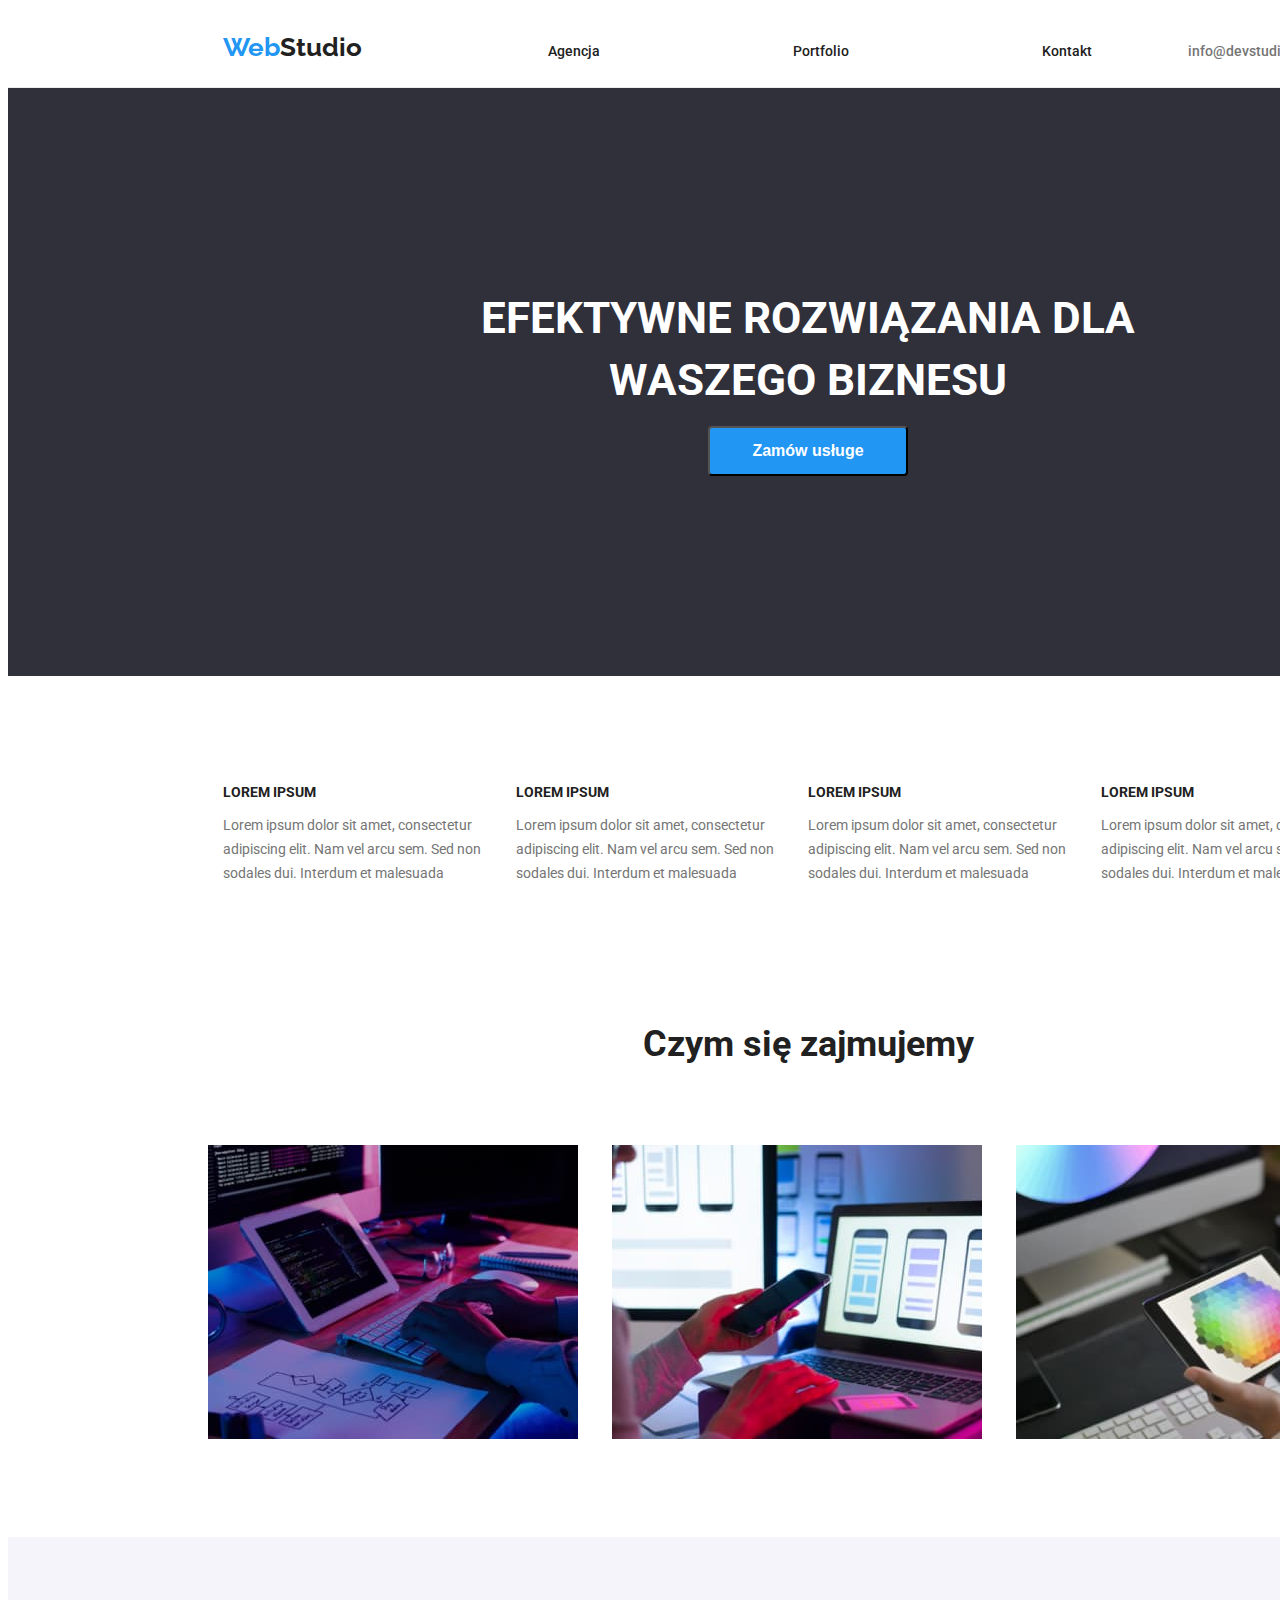
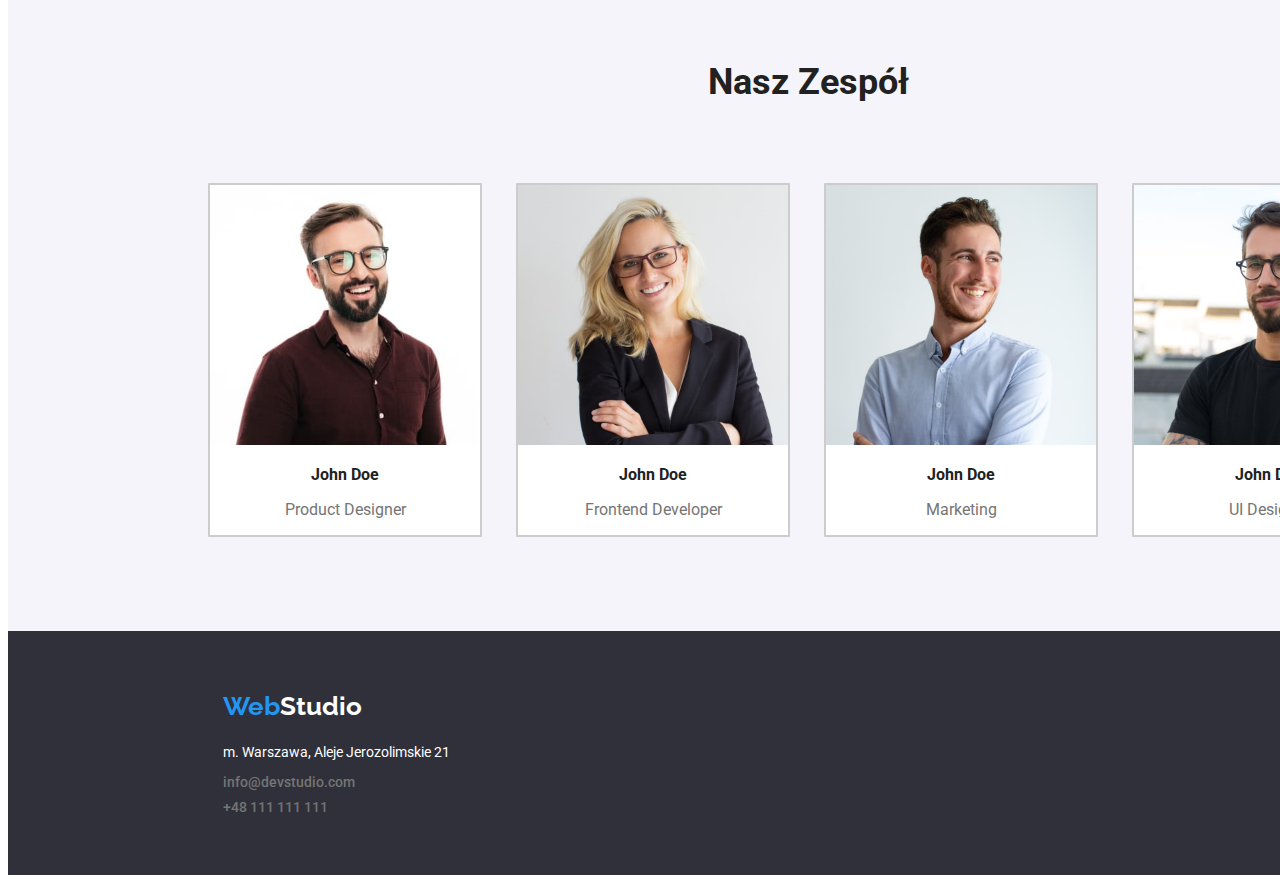
==== index.html @ 5305aae6 "start hw04" ====
<!DOCTYPE html>
<html lang="pl">
  <head>
    <meta charset="UTF-8" />
    <meta http-equiv="X-UA-Compatible" content="IE=edge" />
    <meta name="viewport" content="width=device-width, initial-scale=1.0" />
    <title>WebStudio</title>
    <link rel="preconnect" href="https://fonts.googleapis.com" />
    <link rel="preconnect" href="https://fonts.gstatic.com" crossorigin />
    <link
      href="https://fonts.googleapis.com/css2?family=Raleway:wght@500&family=Roboto:wght@400;500;700;900&display=swap"
      rel="stylesheet"
    />
    <link
      rel="stylesheet"
      href="https://cdnjs.cloudflare.com/ajax/libs/modern-normalize/2.0.0/modern-normalize.min.css"
      integrity="sha512-4xo8blKMVCiXpTaLzQSLSw3KFOVPWhm/TRtuPVc4WG6kUgjH6J03IBuG7JZPkcWMxJ5huwaBpOpnwYElP/m6wg=="
      crossorigin="anonymous"
      referrerpolicy="no-referrer"
    />
    <link rel="stylesheet" href="css/styles.css" />
  </head>
  <body>
      <header>
        <nav>
          <!-- <div class="container"> -->
          <div class="webstudio">
            <a href="index.html"
              ><span class="web">Web</span
              ><span class="studio-header">Studio</span></a
            >
          </div>
          <ul class="bookmarks">
            <li><a href="/agency">Agencja</a></li>
            <li><a href="portfolio.html">Portfolio</a></li>
            <li><a href="/contact">Kontakt</a></li>
          </ul>
          </div>
          <ul class="contact">
            <li>
              <a href="mailto:info@devstudio.com">info@devstudio.com</a>
            </li>
            <li>
              <a href="tel:+48111111111">+48 111 111 111</a>
            </li>
          </ul>
          <!-- </div> -->
        </nav>  
      </header>
      <main>
        <div class="container">
          <div class="main-box">
            <h1 class="main-text">EFEKTYWNE ROZWIĄZANIA DLA WASZEGO BIZNESU</h1>
            <button class="btn-order" type="button">Zamów usługe</button>
          </div> 
        </div> 
        <ul class="lorem-main-box">
          <li class="lorem-box">
            <p class="lorem-header">LOREM IPSUM</p>
            <p class="lorem-text">
              Lorem ipsum dolor sit amet, consectetur adipiscing elit. Nam vel
              arcu sem. Sed non sodales dui. Interdum et malesuada
            </p>
          </li>
          <li class="lorem-box">
            <p class="lorem-header">LOREM IPSUM</p>
            <p class="lorem-text">
              Lorem ipsum dolor sit amet, consectetur adipiscing elit. Nam vel
              arcu sem. Sed non sodales dui. Interdum et malesuada
            </p>
          </li>
          <li class="lorem-box">
            <p class="lorem-header">LOREM IPSUM</p>
            <p class="lorem-text">
              Lorem ipsum dolor sit amet, consectetur adipiscing elit. Nam vel
              arcu sem. Sed non sodales dui. Interdum et malesuada
            </p>
          </li>
          <li class="lorem-box">
            <p class="lorem-header">LOREM IPSUM</p>
            <p class="lorem-text">
              Lorem ipsum dolor sit amet, consectetur adipiscing elit. Nam vel
              arcu sem. Sed non sodales dui. Interdum et malesuada
            </p>
          </li>
        </ul>
          <section class="work">
            <!-- <div class="container"> -->
              <div class="what-we-do">
                <h2>Czym się zajmujemy</h2>
              </div>
              <div class="images-work-what-we-do">
                <ul class="work-img">
                  <div class="what-we-do-img">
                  <li>
                    <img
                      src="images/box1.jpg"
                      alt="write code"
                      width="370"
                      height="294"
                    />
                  </li>
                  </div>
                  <div class="what-we-do-img">
                  <li>
                    <img
                      src="images/box2.jpg"
                      alt="mobile aplication"
                      width="370"
                      height="294"
                    />
                  </li>
                  </div>
                  <div class="what-we-do-img">
                  <li>
                    <img
                      src="images/box3.jpg"
                      alt="color design"
                      width="370"
                      height="294"
                    />
                  </li>
                  </div>
                </ul>
              </div>
            <!-- </div> -->
          </section>
          <div class="our-team-background">
            <section class="team">
              <!-- <div class="container"> -->
              <div class="our-team">
                <h2>Nasz Zespół</h2>
              </div>
              <div class="images-team">
                <ul class="images-persons-ul">
                  <div class="images-persons">
                    <li>
                      <img
                        src="images/teamcard1.jpg"
                        alt="John Doe Product Designer"
                        width="270"
                        height="260"
                      />
                      <p class="name">John Doe</p>
                      <p class="position-job">Product Designer</p>
                    </li>
                  </div>
                  <div class="images-persons">
                    <li>
                      <img
                        src="images/teamcard2.jpg"
                        alt="John Doe Frontend Developer"
                        width="270"
                        height="260"
                      />
                      <p class="name">John Doe</p>
                      <p class="position-job">Frontend Developer</p>
                    </li>
                  </div>
                  <div class="images-persons">
                    <li>
                      <img
                        src="images/teamcard3.jpg"
                        alt="John Doe Marketing"
                        width="270"
                        height="260"
                      />
                      <p class="name">John Doe</p>
                      <p class="position-job">Marketing</p>
                    </li>
                  </div>
                  <div class="images-persons">
                    <li>
                      <img
                        src="images/teamcard4.jpg"
                        alt="John Doe UI Designer"
                        width="270"
                        height="260"
                      />
                      <p class="name">John Doe</p>
                      <p class="position-job">UI Designer</p>
                    </li>
                  </div>
                </ul>
              <!-- </div> -->
            </section>
          </div>
      </main>
      <footer>
        <div class="container">
          <div class="webstudio-footer">
          <a href=" index.html"
            ><span class="web">Web</span
            ><span class="studio-footer">Studio</span></a
          >
          </div>
          <address>
            <p class="city">m. Warszawa, Aleje Jerozolimskie 21</p>
            <ul>
              <div class="contact-footer-mail">
              <li>
                <a href="mailto:info@devstudio.com">info@devstudio.com</a>
              </li>
              </div>
              <div class="contact-footer-tel">
              <li>
                <a href="tel:+48111111111">+48 111 111 111</a>
              </li>
              </div>
            </ul>
          </address>
        </div>
      </footer>
  </body>
</html>
---- css/styles.css ----
/* ---- HOME PAGE ---- */
body {
  font-family: "Roboto", sans-serif;
  color: rgba(33, 33, 33, 1);
}

.container {
  width: 1200px;
}

ul {
  margin: 0;
  padding: 0;
}

a {
  margin: 0;
  padding: 0;
  text-decoration: none;
}

li {
  list-style-type: none;
  display: inline;
}

header {
  width: 1600px;
}

nav {
  display: inline-flex;
  align-items: baseline;
  width: 1600px;
  border-bottom: 1px solid rgba(236, 236, 236, 1);
}

.webstudio {
  padding-top: 24px;
  padding-right: 93px;
  padding-bottom: 25px;
  padding-left: 215px;
}

.web,
.studio-header,
.studio-footer {
  font-family: "Raleway", sans-serif;
  font-size: 26px;
  font-weight: bold;
}

.web {
  color: rgba(33, 150, 243, 1);
}

:root {
  --studio-header-color: rgba(33, 33, 33, 1);
  --studio-footer-color: rgba(255, 255, 255, 1);
}

.studio-header {
  color: var(--studio-header-color);
}

.studio-footer {
  color: var(--studio-footer-color);
}

.bookmarks > li > a {
  display: inline-flex;
  /* justify-content: space-between;
  align-items: baseline; */
  font-size: 14px;
  font-weight: 500;
  color: rgba(33, 33, 33, 1);
  margin-right: 46px;
}

.bookmarks > li > a:first-child {
  margin-left: 93px;
}

.bookmarks > li > a:last-child {
  padding-right: 50px;
}

.bookmarks > li > a:hover {
  color: rgba(33, 150, 243, 1);
}

.contact > li > a {
  display: inline-flex;
  /* justify-content: space-between;
  align-items: baseline; */
  font-size: 14px;
  font-weight: 500;
  color: rgba(117, 117, 117, 1);
  margin-right: 30px;
  /* padding-left: 371px; */
}

/* .contact > li > a:first-child {
  padding-left: 300px;
} */

.contact > li > a:hover {
  color: rgba(33, 150, 243, 1);
}

.main-box {
  background-color: rgba(47, 48, 58, 1);
  width: 1600px;
}

.main-text {
  font-size: 44px;
  color: rgba(255, 255, 255, 1);
  line-height: 1.4;
  padding: 200px 452px 15px 452px;
  margin: 0 auto;
  display: flex;
  flex: wrap;
  text-align: center;
}

.btn-order {
  font-size: 16px;
  font-weight: 500;
  font-weight: bold;
  line-height: 1.6;
  background-color: rgba(33, 150, 243, 1);
  color: white;
  width: 200px;
  height: 50px;
  border-radius: 4px;
  cursor: pointer;
  margin: auto 700px 200px 700px;
}

.btn-order > li > button:hover {
  background-color: rgba(33, 150, 243, 1);
  color: rgba(255, 255, 255, 1);
}

main {
  width: 1600px;
}

.lorem-main-box {
  display: flex;
  justify-content: center;
  padding-top: 94px;
  padding-left: 215px;
  padding-right: 215px;
}

.lorem-box {
  margin-right: 30px;
}

.lorem-header {
  font-size: 14px;
  font-weight: bold;
  box-sizing: border-box;
}

.lorem-text {
  font-size: 14px;
  line-height: 1.7;
  color: rgba(117, 117, 117, 1);
  box-sizing: border-box;
}

.what-we-do {
  display: flex;
  justify-content: center;
  padding-top: 94px;
  padding-right: 624px;
  padding-left: 624px;
  padding-bottom: 50px;
}

.what-we-do-img {
  display: inline-block;
  flex-direction: row;
  justify-content: space-between;
  margin-right: 30px;
}

.what-we-do-img:last-child {
  margin-right: 0;
}

h2 {
  font-size: 36px;
  font-weight: bold;
}

.work {
  justify-content: center;
  width: 1600px;
}

.images-work-what-we-do {
  padding-right: 200px;
  padding-left: 200px;
  padding-bottom: 94px;
}

.work-img > li > a {
  display: inline-flex;
  flex-direction: row;
  justify-content: space-between;
  padding-right: 215px;
  padding-bottom: 94px;
  padding-left: 215px;
  /* margin-right: 30px; */
}

.images-team {
  display: inline-block;
  flex-wrap: wrap;
  padding-right: 200px;
  padding-bottom: 94px;
  padding-left: 200px;
}
.our-team-background {
  background-color: rgba(245, 244, 250, 1);
}
.our-team {
  display: flex;
  justify-content: center;
  padding-top: 94px;
  padding-right: 695px;
  padding-left: 695px;
  padding-bottom: 50px;
}

.images-persons-ul {
  padding-left: 0;
}

.images-persons {
  display: inline-block;
  flex-direction: row;
  justify-content: space-between;
  margin-right: 30px;
  border: 2px solid rgba(0, 0, 0, 0.2);
  border-radius: 1px;
  text-align: center;
  background-color: rgba(255, 255, 255, 1);
}

.images-persons:last-child {
  margin-right: 0px;
}

.images-persons:first-child {
  margin-left: 0px;
}

.name {
  font-size: 16px;
  font-weight: bold;
  font-weight: medium;
  justify-content: center;
}

.position-job {
  font-size: 16px;
  font-weight: medium;
  color: rgba(117, 117, 117, 1);
  justify-content: center;
}

footer {
  background-color: rgba(47, 48, 58, 1);
  width: 1600px;
}

.webstudio-footer {
  padding-top: 60px;
  padding-right: 93px;
  padding-bottom: 0px;
  padding-left: 215px;
}

address {
  font-style: normal;
}

.city {
  font-size: 14px;
  line-height: 1.7;
  color: rgba(255, 255, 255, 1);
  padding-top: 20px;
  padding-left: 215px;
  padding-bottom: 9px;
  margin: 0;
}

.contact-footer-mail > li > a {
  display: flex;
  font-size: 14px;
  font-weight: 500;
  color: rgba(117, 117, 117, 1);
  padding-left: 215px;
  padding-bottom: 9px;
}

.contact-footer-mail > li > a:hover {
  color: rgba(33, 150, 243, 1);
}

.contact-footer-tel > li > a {
  display: flex;
  font-size: 14px;
  font-weight: 500;
  color: rgba(117, 117, 117, 1);
  padding-left: 215px;
  padding-bottom: 60px;
}

.contact-footer-tel > li > a:hover {
  color: rgba(33, 150, 243, 1);
}

/* ---- PAGE PORTFOLIO ----*/
.btn-portfolio > li > button {
  font-size: 16px;
  font-weight: 500;
  font-weight: bold;
  line-height: 1.6;
  background-color: rgba(245, 244, 250, 1);
  border-color: rgba(245, 244, 250, 1);
  padding: 6px 22px 6px 22px;
  border-radius: 4px;
  cursor: pointer;
}

.btn-portfolio:last-child {
  margin-right: 0;
}

.btn-portfolio > li > button:hover {
  background-color: rgba(33, 150, 243, 1);
  color: rgba(255, 255, 255, 1);
}

.btn-container {
  display: inline-flex;
  justify-content: space-between;
  padding-top: 70px;
  padding-right: 510px;
  padding-left: 510px;
  padding-bottom: 40px;
}

.design-name {
  font-size: 18px;
  font-weight: 700;
  font-weight: bold;
  line-height: 2;
}

.design-version {
  font-size: 16px;
  line-height: 1.9;
  color: rgba(117, 117, 117, 1);
}

.design-img {
  display: inline-block;
  flex-direction: row;
  justify-content: space-between;
  /* margin-right: 30px; */
  border: 2px solid rgba(0, 0, 0, 0.2);
  border-radius: 1px;
  text-align: center;
  background-color: rgba(255, 255, 255, 1);
}

/* .design-img-border {
  border-right: 2px solid rgba(0, 0, 0, 0.2);
  border-bottom: 2px solid rgba(0, 0, 0, 0.2);
  border-left: 2px solid rgba(0, 0, 0, 0.2);
  border-radius: 1px;
  text-align: center;
  background-color: rgba(255, 255, 255, 1);
} */

/* .design-img:nth-child(2n + 1) {
  margin-right: 0px;
} */

.portfolio-examples {
  display: flex;
  flex-wrap: wrap;
  gap: 30px;
  padding-left: 215px;
  padding-right: 185px;
  padding-bottom: 94px;
}

/* .images-portfolio-examples {
  display: flex;
  flex-wrap: wrap;
} */
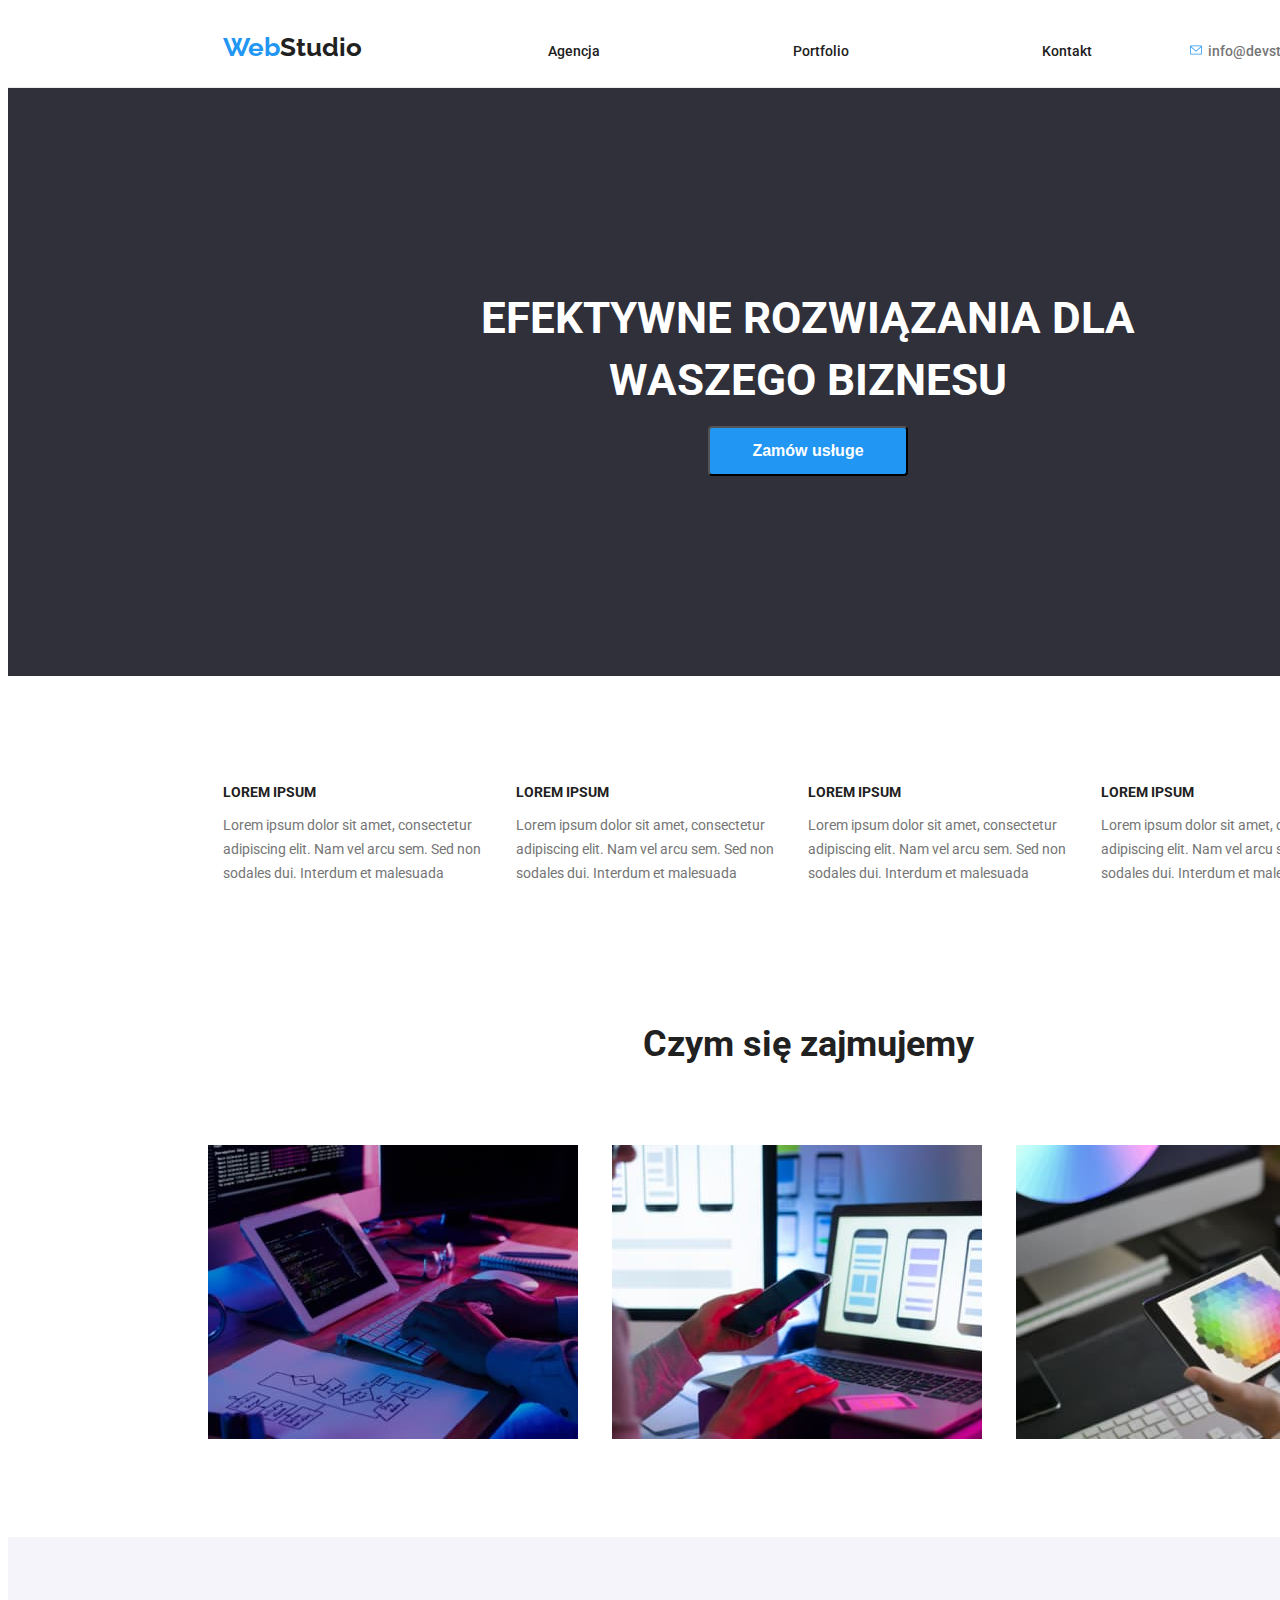
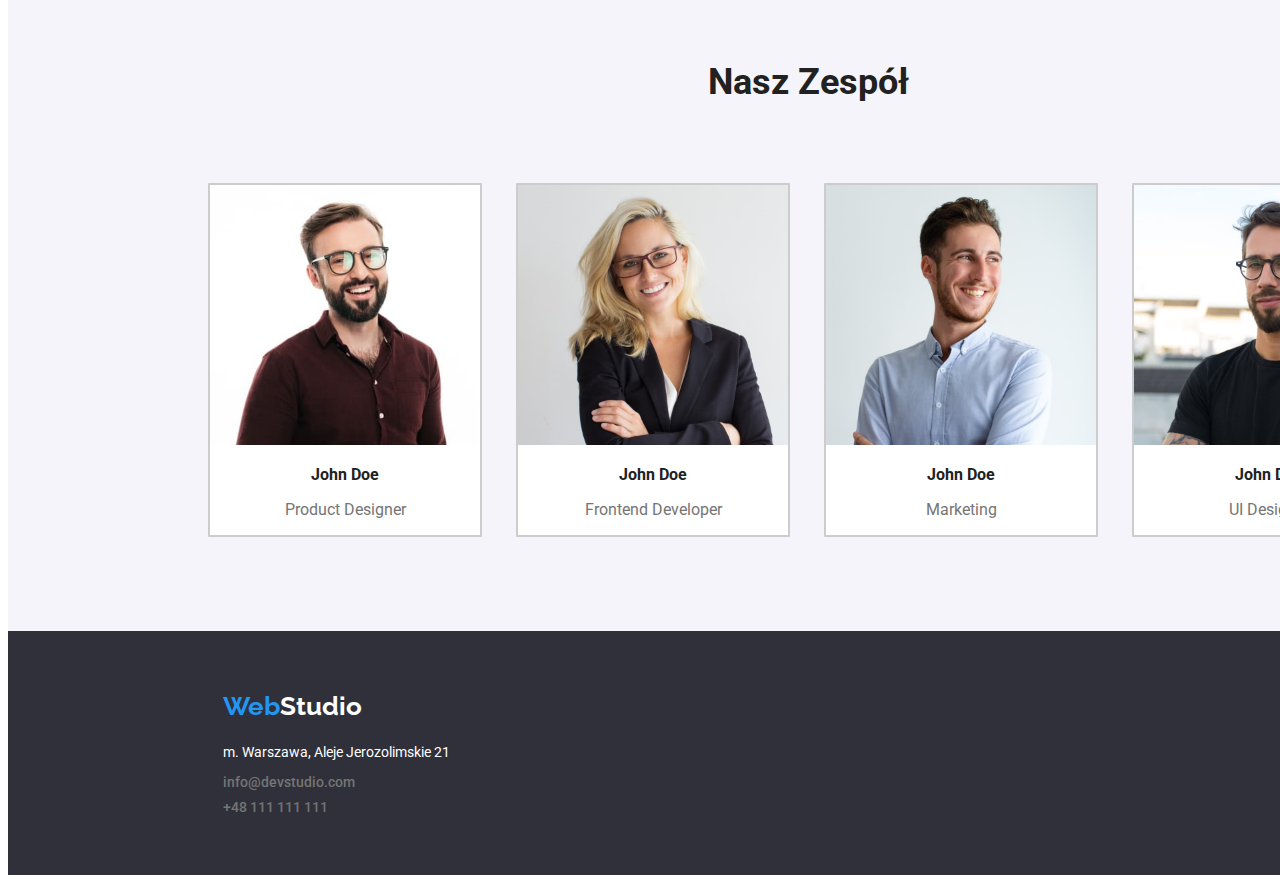
==== commit 5bc87ac0: "icon envelope" ====
--- a/index.html
+++ b/index.html
@@ -35,9 +35,9 @@
             <li><a href="portfolio.html">Portfolio</a></li>
             <li><a href="/contact">Kontakt</a></li>
           </ul>
-          </div>
           <ul class="contact">
             <li>
+              <svg width="16" height="12"><use href="./images/icons.svg#icon-envelope"></use></svg>
               <a href="mailto:info@devstudio.com">info@devstudio.com</a>
             </li>
             <li>
--- a/css/styles.css
+++ b/css/styles.css
@@ -98,6 +98,12 @@
   color: rgba(117, 117, 117, 1);
   margin-right: 30px;
   /* padding-left: 371px; */
+}
+
+#icon-envelope {
+  padding-top: 34px;
+  padding-bottom: 34px;
+  font-size: 16px;
 }
 
 /* .contact > li > a:first-child {
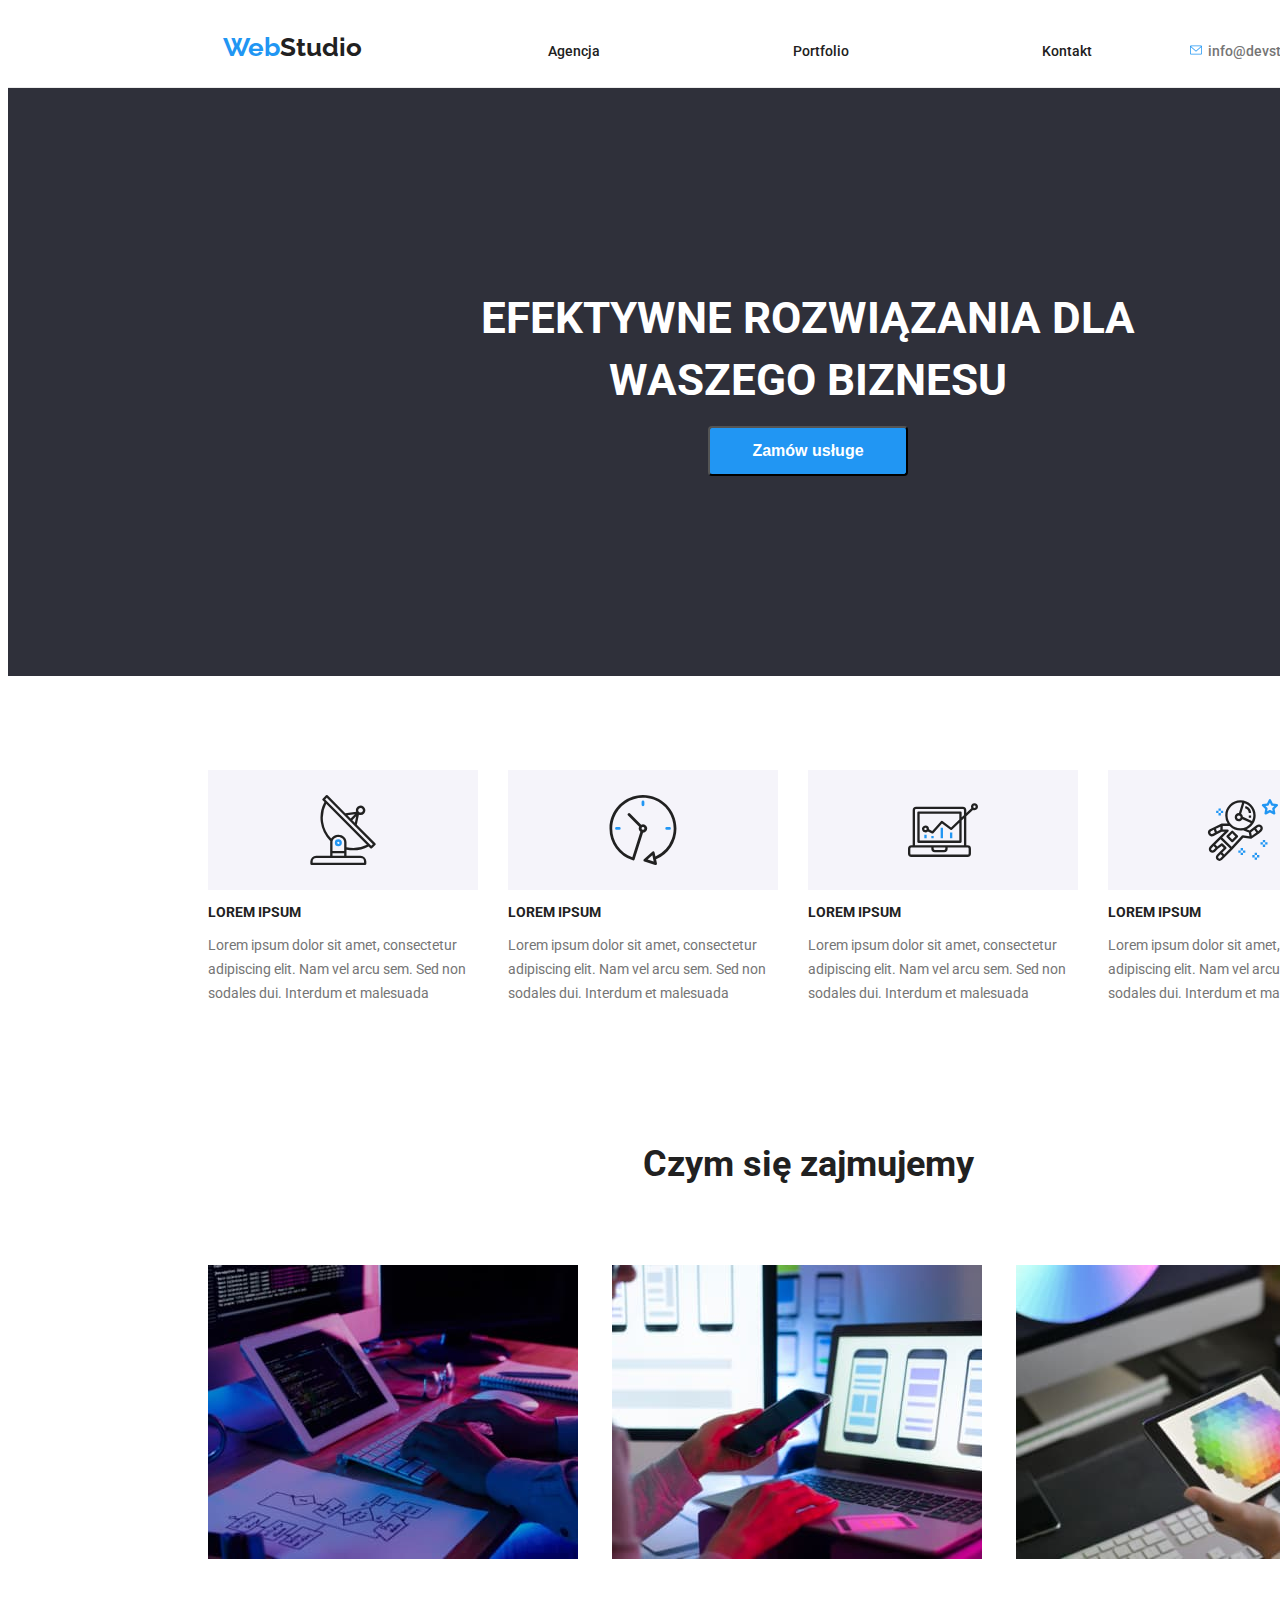
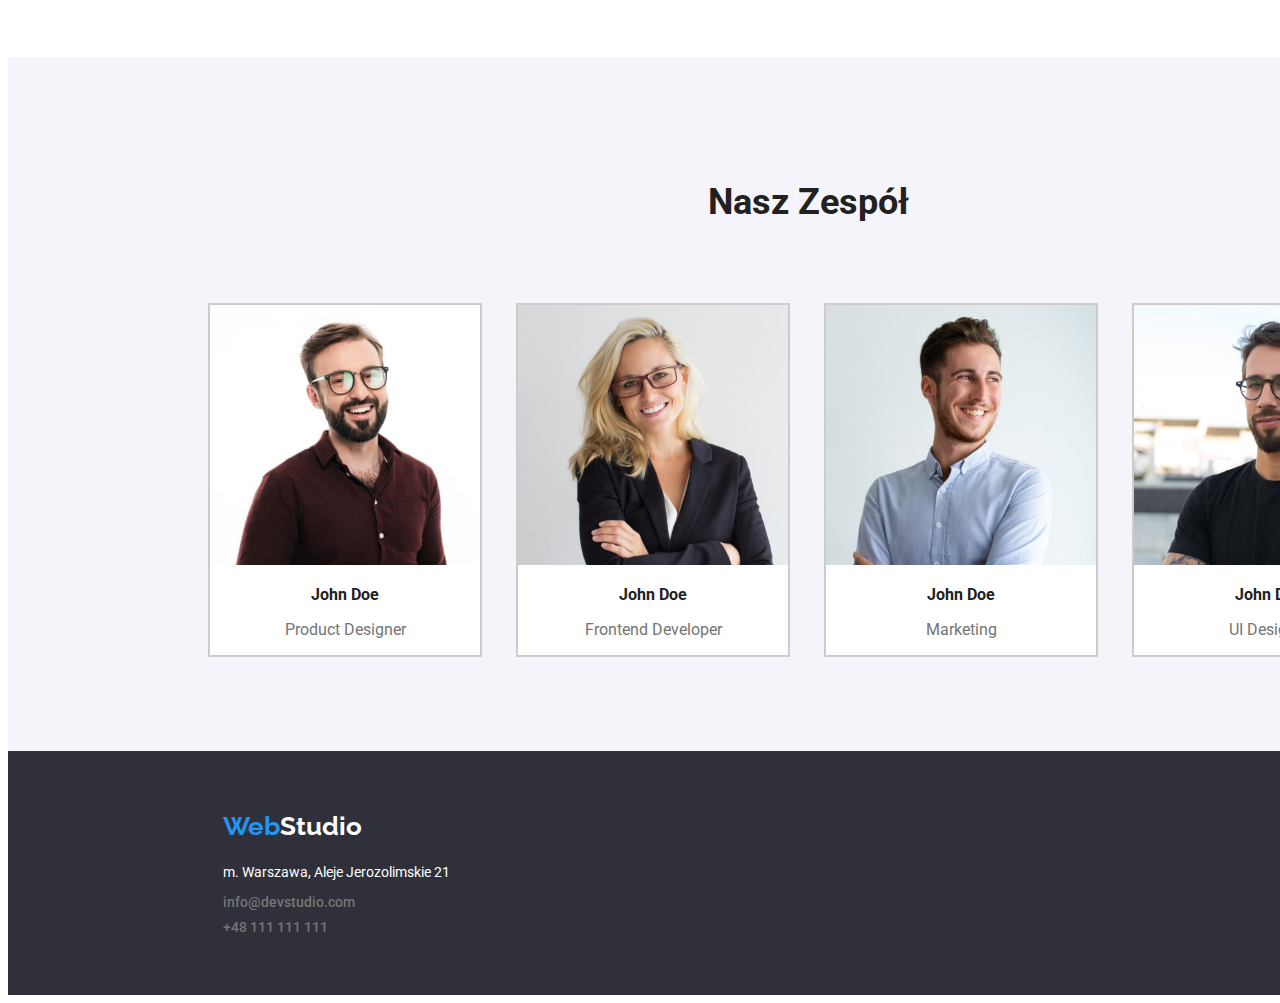
==== commit 2ca98b15: "svg-lorem" ====
--- a/index.html
+++ b/index.html
@@ -41,6 +41,7 @@
               <a href="mailto:info@devstudio.com">info@devstudio.com</a>
             </li>
             <li>
+              <svg width="16" height="12"><use href="./images/icons.svg#icon-smartphone"></use></svg>
               <a href="tel:+48111111111">+48 111 111 111</a>
             </li>
           </ul>
@@ -56,27 +57,47 @@
         </div> 
         <ul class="lorem-main-box">
           <li class="lorem-box">
-            <p class="lorem-header">LOREM IPSUM</p>
-            <p class="lorem-text">
-              Lorem ipsum dolor sit amet, consectetur adipiscing elit. Nam vel
-              arcu sem. Sed non sodales dui. Interdum et malesuada
-            </p>
-          </li>
-          <li class="lorem-box">
-            <p class="lorem-header">LOREM IPSUM</p>
-            <p class="lorem-text">
-              Lorem ipsum dolor sit amet, consectetur adipiscing elit. Nam vel
-              arcu sem. Sed non sodales dui. Interdum et malesuada
-            </p>
-          </li>
-          <li class="lorem-box">
-            <p class="lorem-header">LOREM IPSUM</p>
-            <p class="lorem-text">
-              Lorem ipsum dolor sit amet, consectetur adipiscing elit. Nam vel
-              arcu sem. Sed non sodales dui. Interdum et malesuada
-            </p>
-          </li>
-          <li class="lorem-box">
+            <div class="container-svg-lorem">
+              <svg widt="70" height="70">
+                <use href="./images/icons.svg#icon-antenna-1"></use>
+              </svg>
+            </div>
+            <p class="lorem-header">LOREM IPSUM</p>
+            <p class="lorem-text">
+              Lorem ipsum dolor sit amet, consectetur adipiscing elit. Nam vel
+              arcu sem. Sed non sodales dui. Interdum et malesuada
+            </p>
+          </li>
+          <li class="lorem-box">
+            <div class="container-svg-lorem">
+              <svg widt="70" height="70">
+                <use href="./images/icons.svg#icon-clock-1"></use>
+              </svg>
+            </div>
+            <p class="lorem-header">LOREM IPSUM</p>
+            <p class="lorem-text">
+              Lorem ipsum dolor sit amet, consectetur adipiscing elit. Nam vel
+              arcu sem. Sed non sodales dui. Interdum et malesuada
+            </p>
+          </li>
+          <li class="lorem-box">
+            <div class="container-svg-lorem">
+              <svg widt="70" height="70">
+                <use href="./images/icons.svg#icon-diagram-1"></use>
+              </svg>
+            </div>
+            <p class="lorem-header">LOREM IPSUM</p>
+            <p class="lorem-text">
+              Lorem ipsum dolor sit amet, consectetur adipiscing elit. Nam vel
+              arcu sem. Sed non sodales dui. Interdum et malesuada
+            </p>
+          </li>
+          <li class="lorem-box">
+            <div class="container-svg-lorem">
+              <svg widt="70" height="70">
+                <use href="./images/icons.svg#icon-astronaut-1"></use>
+              </svg>
+            </div>
             <p class="lorem-header">LOREM IPSUM</p>
             <p class="lorem-text">
               Lorem ipsum dolor sit amet, consectetur adipiscing elit. Nam vel
--- a/css/styles.css
+++ b/css/styles.css
@@ -163,6 +163,15 @@
 
 .lorem-box {
   margin-right: 30px;
+}
+
+.container-svg-lorem {
+  background-color: rgba(245, 244, 250, 1);
+  width: 270px;
+  height: 120px;
+  display: flex;
+  justify-content: center;
+  align-items: center;
 }
 
 .lorem-header {
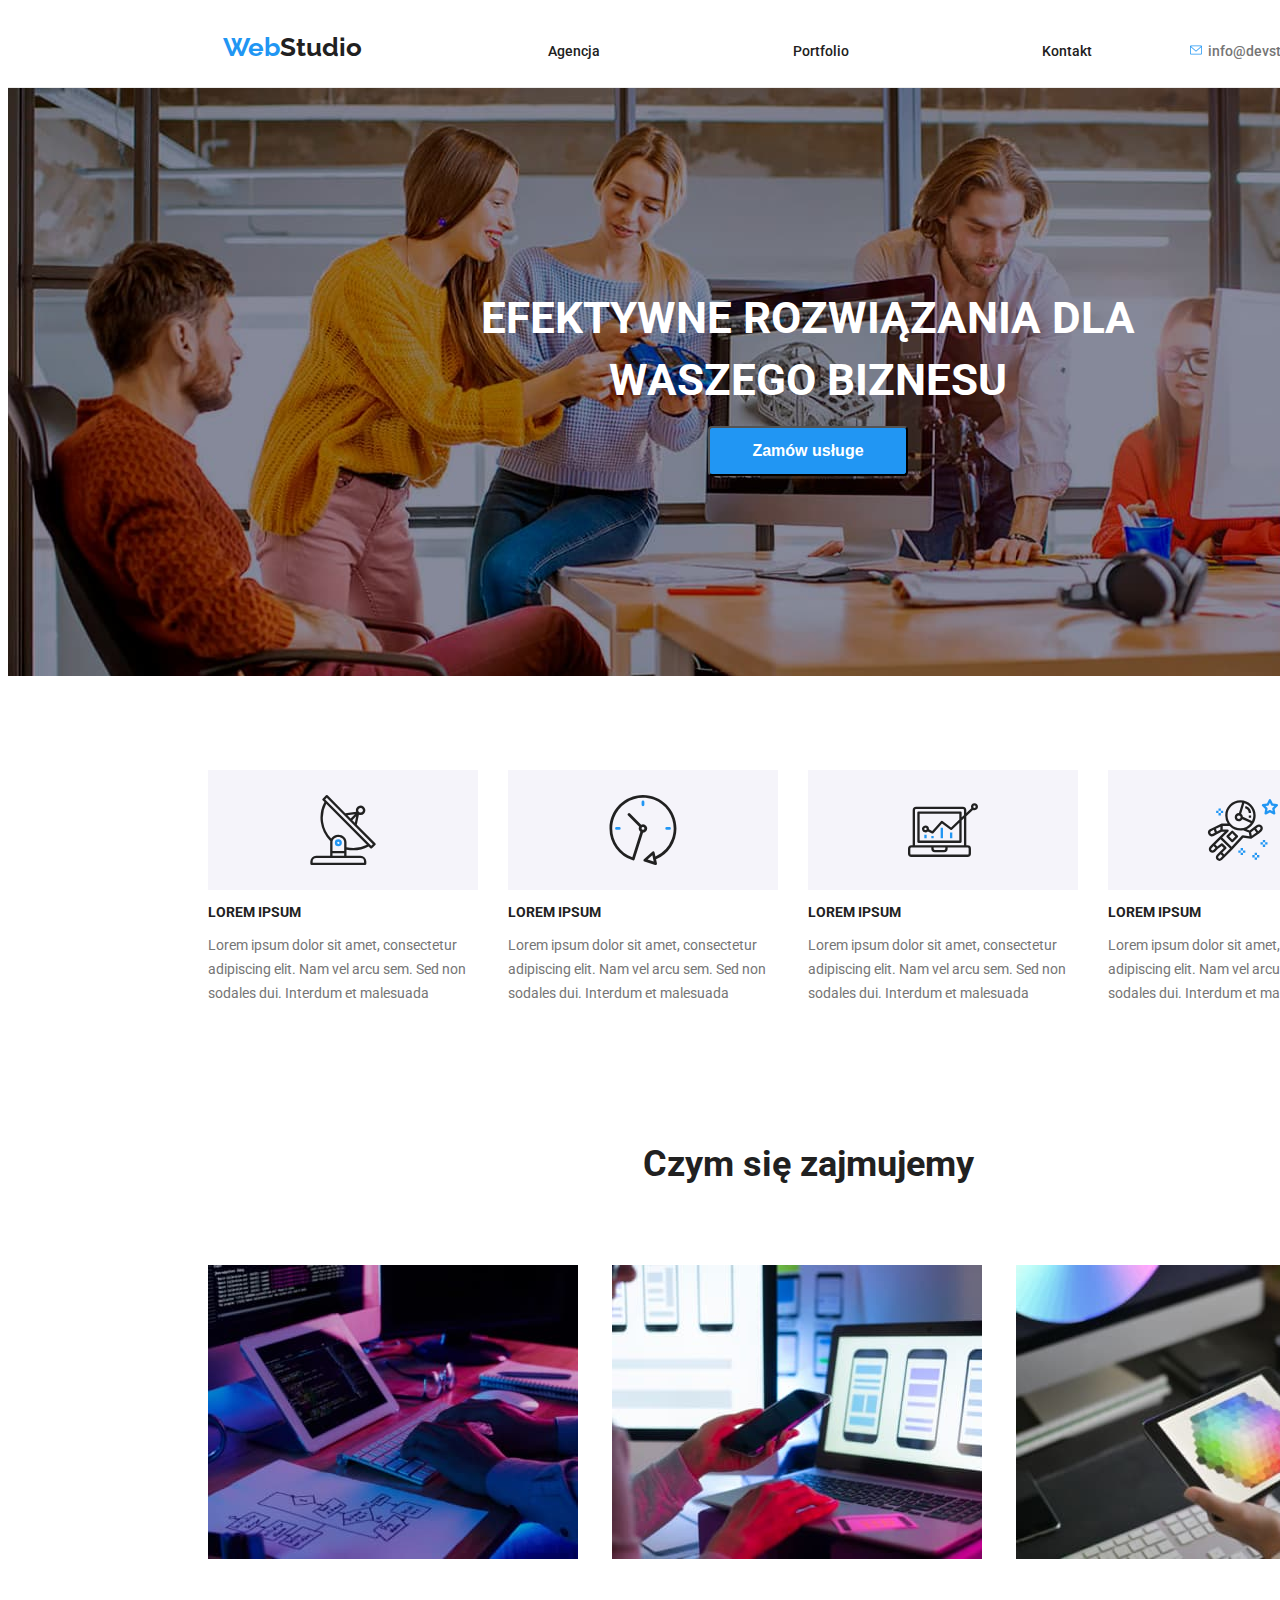
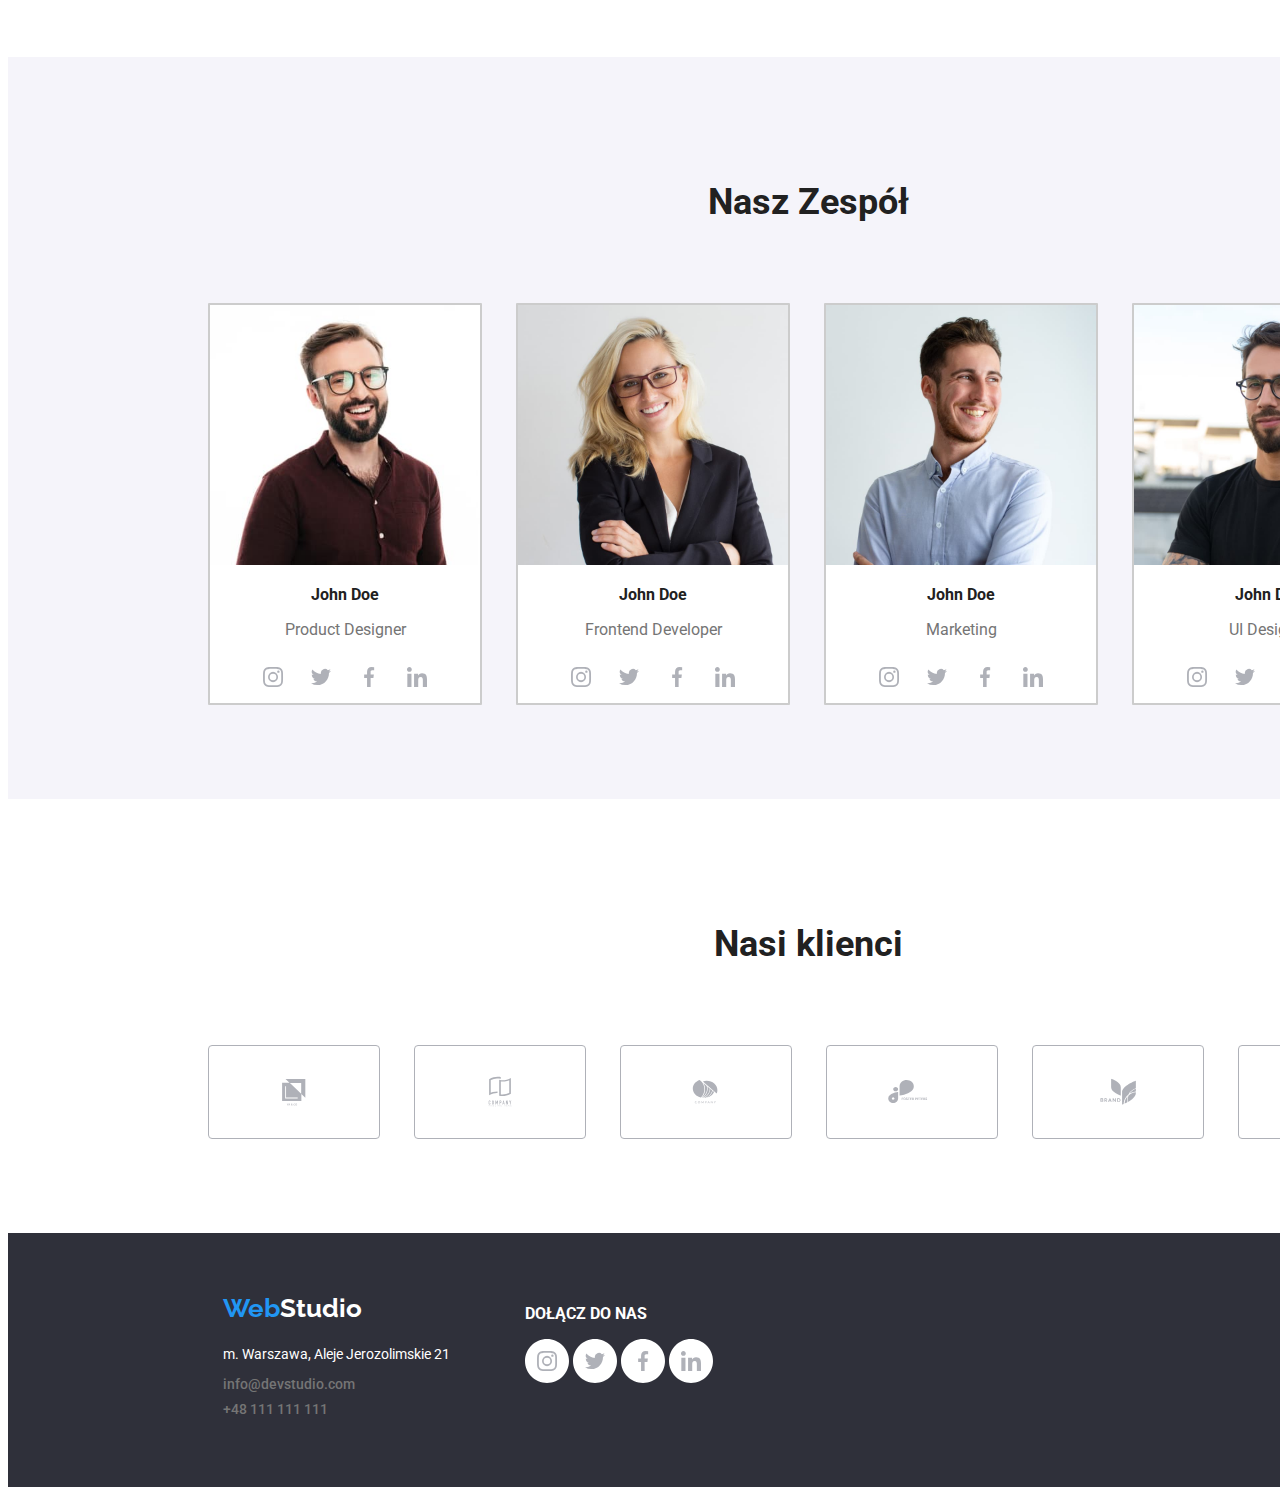
==== commit 58820465: "add all svg to index" ====
--- a/index.html
+++ b/index.html
@@ -165,6 +165,18 @@
                       <p class="name">John Doe</p>
                       <p class="position-job">Product Designer</p>
                     </li>
+                    <svg width="44" height="44">
+                      <use href="./images/icons.svg#icon-ellipse-inst"></use>
+                    </svg>
+                    <svg width="44" height="44">
+                      <use href="./images/icons.svg#icon-ellipse-twitt"></use>
+                    </svg>
+                    <svg width="44" height="44">
+                      <use href="./images/icons.svg#icon-ellipse-face"></use>
+                    </svg>
+                    <svg width="44" height="44">
+                      <use href="./images/icons.svg#icon-ellipse-link"></use>
+                    </svg>
                   </div>
                   <div class="images-persons">
                     <li>
@@ -177,6 +189,18 @@
                       <p class="name">John Doe</p>
                       <p class="position-job">Frontend Developer</p>
                     </li>
+                    <svg width="44" height="44">
+                      <use href="./images/icons.svg#icon-ellipse-inst"></use>
+                    </svg>
+                    <svg width="44" height="44">
+                      <use href="./images/icons.svg#icon-ellipse-twitt"></use>
+                    </svg>
+                    <svg width="44" height="44">
+                      <use href="./images/icons.svg#icon-ellipse-face"></use>
+                    </svg>
+                    <svg width="44" height="44">
+                      <use href="./images/icons.svg#icon-ellipse-link"></use>
+                    </svg>
                   </div>
                   <div class="images-persons">
                     <li>
@@ -189,6 +213,18 @@
                       <p class="name">John Doe</p>
                       <p class="position-job">Marketing</p>
                     </li>
+                    <svg width="44" height="44">
+                      <use href="./images/icons.svg#icon-ellipse-inst"></use>
+                    </svg>
+                    <svg width="44" height="44">
+                      <use href="./images/icons.svg#icon-ellipse-twitt"></use>
+                    </svg>
+                    <svg width="44" height="44">
+                      <use href="./images/icons.svg#icon-ellipse-face"></use>
+                    </svg>
+                    <svg width="44" height="44">
+                      <use href="./images/icons.svg#icon-ellipse-link"></use>
+                    </svg>
                   </div>
                   <div class="images-persons">
                     <li>
@@ -201,36 +237,110 @@
                       <p class="name">John Doe</p>
                       <p class="position-job">UI Designer</p>
                     </li>
+                    <svg width="44" height="44">
+                      <use href="./images/icons.svg#icon-ellipse-inst"></use>
+                    </svg>
+                    <svg width="44" height="44">
+                      <use href="./images/icons.svg#icon-ellipse-twitt"></use>
+                    </svg>
+                    <svg width="44" height="44">
+                      <use href="./images/icons.svg#icon-ellipse-face"></use>
+                    </svg>
+                    <svg width="44" height="44">
+                      <use href="./images/icons.svg#icon-ellipse-link"></use>
+                    </svg>
                   </div>
                 </ul>
               <!-- </div> -->
             </section>
           </div>
+        <div class="our-clients">
+          <h2>Nasi klienci</h2>
+        </div>
+        <div class="container-clients">
+          <div class="svg-client-position">
+            <div class="container-svg-client">
+              <svg width="106" height="60">
+                <use href="./images/icons.svg#icon-client-1"></use>
+              </svg>
+            </div>
+          </div>
+          <div class="svg-client-position">
+            <div class="container-svg-client">
+              <svg width="106" height="60">
+                <use href="./images/icons.svg#icon-client-2"></use>
+              </svg>
+            </div>
+          </div>
+          <div class="svg-client-position">
+            <div class="container-svg-client">
+              <svg width="106" height="60">
+                <use href="./images/icons.svg#icon-client-3"></use>
+              </svg>
+            </div>
+          </div>
+          <div class="svg-client-position">
+            <div class="container-svg-client">
+              <svg width="106" height="60">
+                <use href="./images/icons.svg#icon-client-4"></use>
+              </svg>
+            </div>
+          </div>
+          <div class="svg-client-position">
+            <div class="container-svg-client">
+              <svg width="106" height="60">
+                <use href="./images/icons.svg#icon-client-5"></use>
+              </svg>
+            </div>
+          </div>
+          <div class="svg-client-position">
+            <div class="container-svg-client">
+              <svg width="106" height="60">
+                <use href="./images/icons.svg#icon-client-6"></use>
+              </svg>
+            </div>
+          </div>
+        </div>
       </main>
       <footer>
-        <div class="container">
-          <div class="webstudio-footer">
-          <a href=" index.html"
-            ><span class="web">Web</span
-            ><span class="studio-footer">Studio</span></a
-          >
-          </div>
-          <address>
-            <p class="city">m. Warszawa, Aleje Jerozolimskie 21</p>
-            <ul>
-              <div class="contact-footer-mail">
-              <li>
-                <a href="mailto:info@devstudio.com">info@devstudio.com</a>
-              </li>
-              </div>
-              <div class="contact-footer-tel">
-              <li>
-                <a href="tel:+48111111111">+48 111 111 111</a>
-              </li>
-              </div>
-            </ul>
-          </address>
-        </div>
+          <div class="footer-address">
+            <div class="webstudio-footer">
+            <a href=" index.html"
+              ><span class="web">Web</span
+              ><span class="studio-footer">Studio</span></a
+            >
+            </div>
+            <address>
+              <p class="city">m. Warszawa, Aleje Jerozolimskie 21</p>
+              <ul>
+                <div class="contact-footer-mail">
+                <li>
+                  <a href="mailto:info@devstudio.com">info@devstudio.com</a>
+                </li>
+                </div>
+                <div class="contact-footer-tel">
+                <li>
+                  <a href="tel:+48111111111">+48 111 111 111</a>
+                </li>
+                </div>
+              </ul>
+            </address>
+          </div>
+          <div class="container-join">
+              <p class="join">DOŁĄCZ DO NAS</p>
+              <svg width="44" height="44">
+                <use href="./images/icons.svg#icon-ellipse-inst"></use>
+              </svg>
+              <svg width="44" height="44">
+                <use href="./images/icons.svg#icon-ellipse-twitt"></use>
+              </svg>
+              <svg width="44" height="44">
+                <use href="./images/icons.svg#icon-ellipse-face"></use>
+              </svg>
+              <svg width="44" height="44">
+                <use href="./images/icons.svg#icon-ellipse-link"></use>
+              </svg>
+          </div>
       </footer>
   </body>
 </html>
--- a/css/styles.css
+++ b/css/styles.css
@@ -115,7 +115,7 @@
 }
 
 .main-box {
-  background-color: rgba(47, 48, 58, 1);
+  background-image: url(/images/picture-effective.jpg);
   width: 1600px;
 }
 
@@ -289,9 +289,61 @@
   justify-content: center;
 }
 
+.our-clients {
+  display: flex;
+  justify-content: center;
+  padding-top: 94px;
+  padding-right: 215px;
+  padding-left: 215px;
+  padding-bottom: 0px;
+  margin: 0px;
+}
+
+.container-clients {
+  display: inline-block;
+  width: 1600px;
+  padding-top: 50px;
+  padding-right: 200px;
+  padding-left: 200px;
+  padding-bottom: 94px;
+  /* justify-content: space-between; */
+}
+
+.svg-client-position {
+  display: inline-block;
+  flex-direction: row;
+  justify-content: space-between;
+  margin-right: 30px;
+}
+
+.svg-client-position:last-child {
+  margin-right: 0px;
+}
+
+.svg-client-position:first-child {
+  margin-left: 0px;
+}
+
+.container-svg-client {
+  display: flex;
+  justify-content: center;
+  align-items: center;
+  border: 1px solid rgba(175, 177, 184, 1);
+  border-radius: 4px;
+  width: 170px;
+  height: 92px;
+}
+
+/* .footer-address {
+  display: flex;
+  flex-direction: row;
+} */
+
 footer {
   background-color: rgba(47, 48, 58, 1);
   width: 1600px;
+  display: flex;
+  justify-content: left;
 }
 
 .webstudio-footer {
@@ -339,6 +391,18 @@
 
 .contact-footer-tel > li > a:hover {
   color: rgba(33, 150, 243, 1);
+}
+
+.container-join {
+  /* width: 206px; */
+  padding-left: 70px;
+  padding-top: 55px;
+  padding-bottom: 100px;
+}
+
+.join {
+  color: rgba(255, 255, 255, 1);
+  font-weight: 700;
 }
 
 /* ---- PAGE PORTFOLIO ----*/
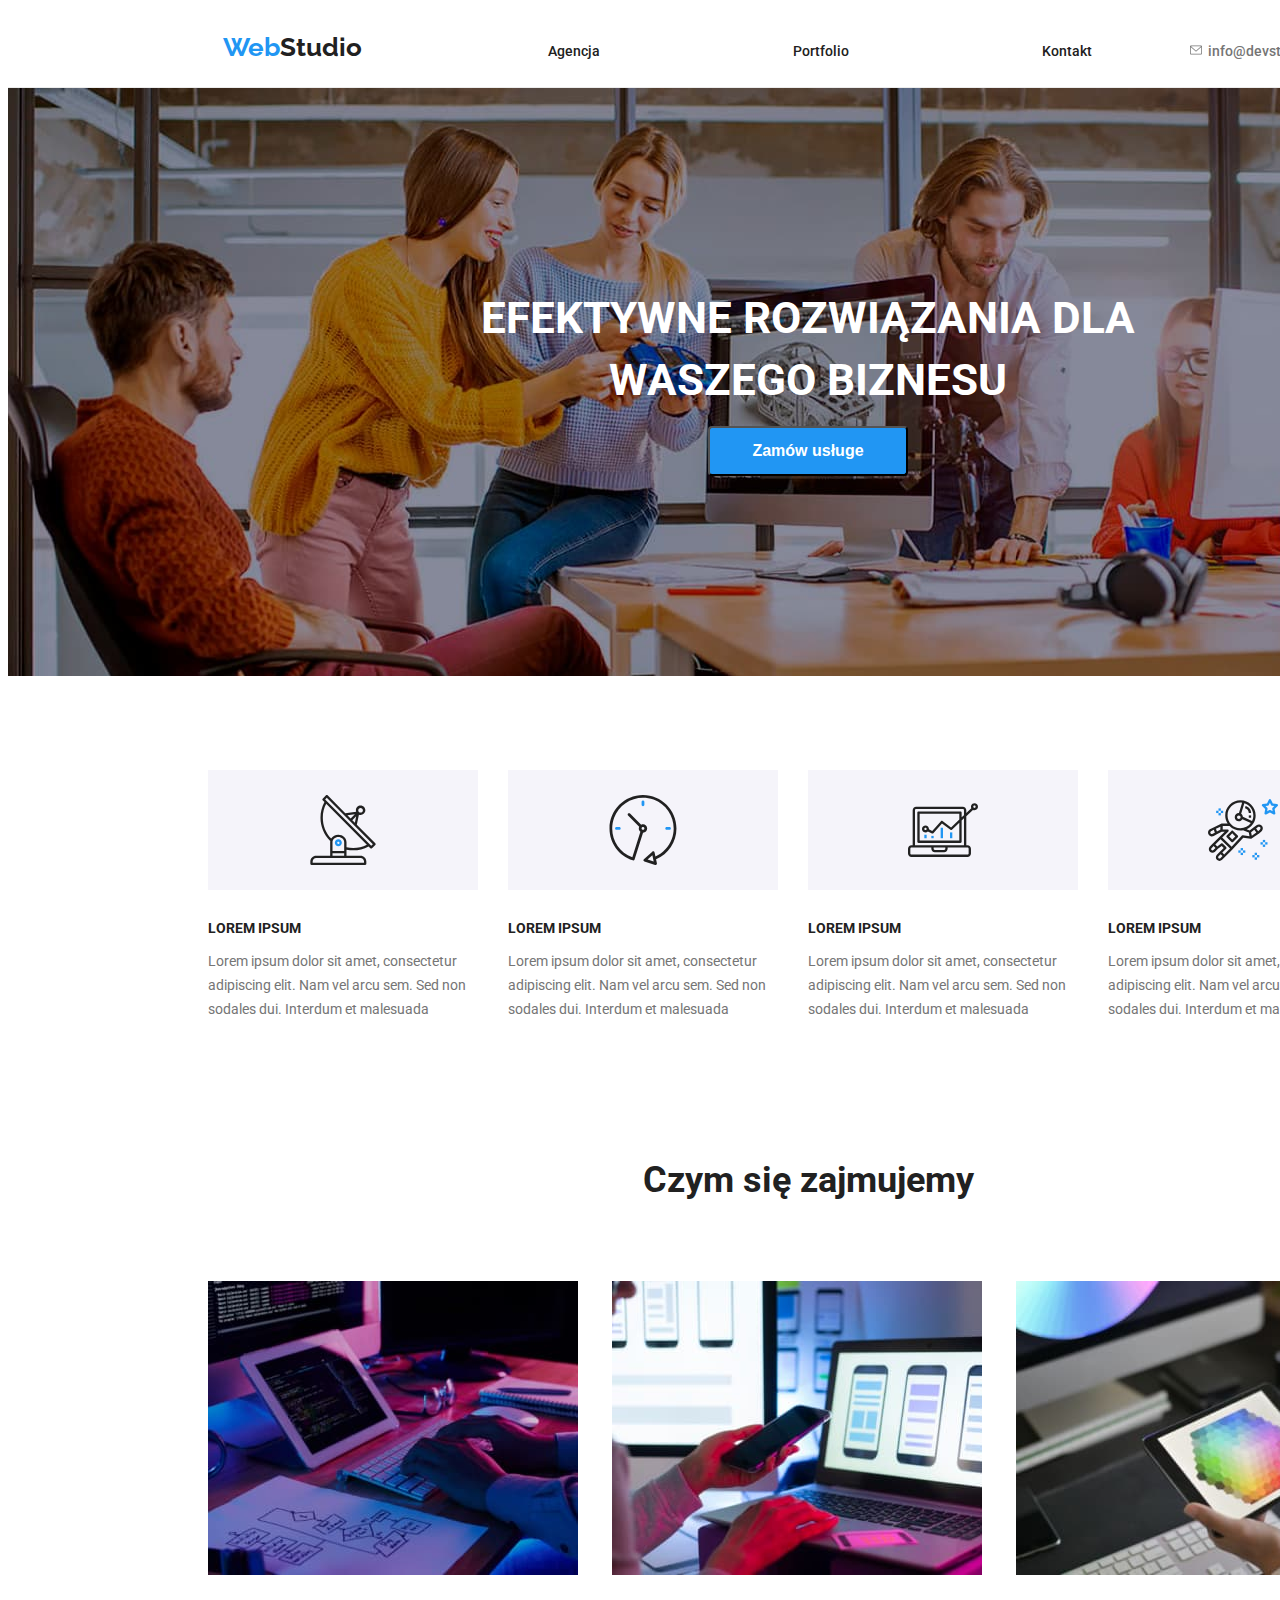
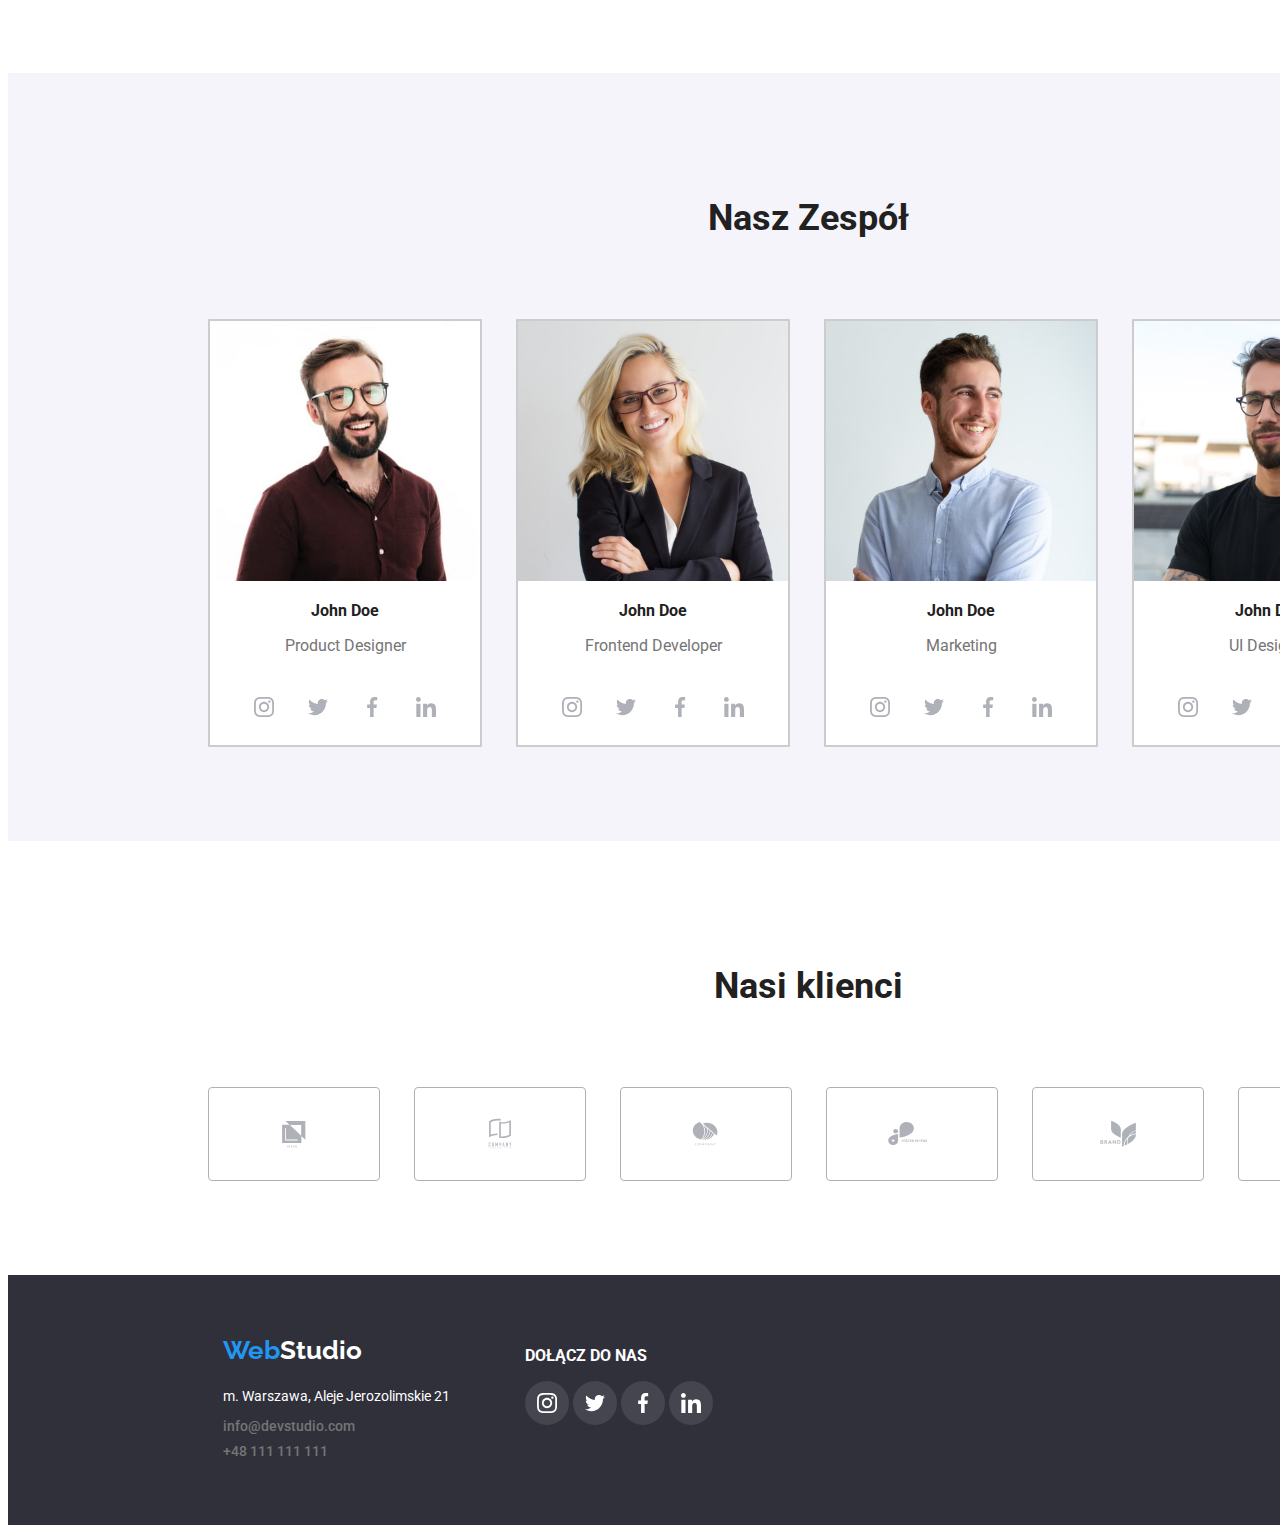
==== commit 9dc5d7d5: "svg-effects" ====
--- a/index.html
+++ b/index.html
@@ -37,11 +37,15 @@
           </ul>
           <ul class="contact">
             <li>
-              <svg width="16" height="12"><use href="./images/icons.svg#icon-envelope"></use></svg>
+              <svg id="icon-envelope" width="16" height="12">
+                <use href="./images/icons2.svg#icon-envelope"></use>
+              </svg>
               <a href="mailto:info@devstudio.com">info@devstudio.com</a>
             </li>
             <li>
-              <svg width="16" height="12"><use href="./images/icons.svg#icon-smartphone"></use></svg>
+              <svg id="icon-smartphone" width="16" height="12">
+                <use href="./images/icons2.svg#icon-smartphone"></use>
+              </svg>
               <a href="tel:+48111111111">+48 111 111 111</a>
             </li>
           </ul>
@@ -59,7 +63,7 @@
           <li class="lorem-box">
             <div class="container-svg-lorem">
               <svg widt="70" height="70">
-                <use href="./images/icons.svg#icon-antenna-1"></use>
+                <use href="./images/icons2.svg#icon-antenna-1"></use>
               </svg>
             </div>
             <p class="lorem-header">LOREM IPSUM</p>
@@ -71,7 +75,7 @@
           <li class="lorem-box">
             <div class="container-svg-lorem">
               <svg widt="70" height="70">
-                <use href="./images/icons.svg#icon-clock-1"></use>
+                <use href="./images/icons2.svg#icon-clock-1"></use>
               </svg>
             </div>
             <p class="lorem-header">LOREM IPSUM</p>
@@ -83,7 +87,7 @@
           <li class="lorem-box">
             <div class="container-svg-lorem">
               <svg widt="70" height="70">
-                <use href="./images/icons.svg#icon-diagram-1"></use>
+                <use href="./images/icons2.svg#icon-diagram-1"></use>
               </svg>
             </div>
             <p class="lorem-header">LOREM IPSUM</p>
@@ -95,7 +99,7 @@
           <li class="lorem-box">
             <div class="container-svg-lorem">
               <svg widt="70" height="70">
-                <use href="./images/icons.svg#icon-astronaut-1"></use>
+                <use href="./images/icons2.svg#icon-astronaut-1"></use>
               </svg>
             </div>
             <p class="lorem-header">LOREM IPSUM</p>
@@ -165,18 +169,28 @@
                       <p class="name">John Doe</p>
                       <p class="position-job">Product Designer</p>
                     </li>
-                    <svg width="44" height="44">
-                      <use href="./images/icons.svg#icon-ellipse-inst"></use>
-                    </svg>
-                    <svg width="44" height="44">
-                      <use href="./images/icons.svg#icon-ellipse-twitt"></use>
-                    </svg>
-                    <svg width="44" height="44">
-                      <use href="./images/icons.svg#icon-ellipse-face"></use>
-                    </svg>
-                    <svg width="44" height="44">
-                      <use href="./images/icons.svg#icon-ellipse-link"></use>
-                    </svg>
+                      <div class="svg-icon-position">
+                        <div class="container-icon">
+                          <svg id="icon-inst" width="20" height="20">
+                            <use href="./images/icons-social-media.svg#icon-instagram-2"></use>
+                          </svg>
+                        </div>
+                        <div class="container-icon">
+                          <svg id="icon-twitt" width="20" height="20">
+                            <use href="./images/icons-social-media.svg#icon-twitter-1"></use>
+                          </svg>
+                        </div>
+                        <div class="container-icon">
+                          <svg id="icon-face" width="20" height="20">
+                            <use href="./images/icons-social-media.svg#icon-facebook-1"></use>
+                          </svg>
+                        </div>
+                        <div class="container-icon">
+                          <svg id="icon-link" width="20" height="20">
+                            <use href="./images/icons-social-media.svg#icon-linkedin-1"></use>
+                          </svg>
+                        </div>
+                      </div>
                   </div>
                   <div class="images-persons">
                     <li>
@@ -189,18 +203,28 @@
                       <p class="name">John Doe</p>
                       <p class="position-job">Frontend Developer</p>
                     </li>
-                    <svg width="44" height="44">
-                      <use href="./images/icons.svg#icon-ellipse-inst"></use>
-                    </svg>
-                    <svg width="44" height="44">
-                      <use href="./images/icons.svg#icon-ellipse-twitt"></use>
-                    </svg>
-                    <svg width="44" height="44">
-                      <use href="./images/icons.svg#icon-ellipse-face"></use>
-                    </svg>
-                    <svg width="44" height="44">
-                      <use href="./images/icons.svg#icon-ellipse-link"></use>
-                    </svg>
+                    <div class="svg-icon-position">
+                        <div class="container-icon">
+                          <svg id="icon-inst" width="20" height="20">
+                            <use href="./images/icons-social-media.svg#icon-instagram-2"></use>
+                          </svg>
+                        </div>
+                        <div class="container-icon">
+                          <svg id="icon-twitt" width="20" height="20">
+                            <use href="./images/icons-social-media.svg#icon-twitter-1"></use>
+                          </svg>
+                        </div>
+                        <div class="container-icon">
+                          <svg id="icon-face" width="20" height="20">
+                            <use href="./images/icons-social-media.svg#icon-facebook-1"></use>
+                          </svg>
+                        </div>
+                        <div class="container-icon">
+                          <svg id="icon-link" width="20" height="20">
+                            <use href="./images/icons-social-media.svg#icon-linkedin-1"></use>
+                          </svg>
+                        </div>
+                      </div>
                   </div>
                   <div class="images-persons">
                     <li>
@@ -213,18 +237,28 @@
                       <p class="name">John Doe</p>
                       <p class="position-job">Marketing</p>
                     </li>
-                    <svg width="44" height="44">
-                      <use href="./images/icons.svg#icon-ellipse-inst"></use>
-                    </svg>
-                    <svg width="44" height="44">
-                      <use href="./images/icons.svg#icon-ellipse-twitt"></use>
-                    </svg>
-                    <svg width="44" height="44">
-                      <use href="./images/icons.svg#icon-ellipse-face"></use>
-                    </svg>
-                    <svg width="44" height="44">
-                      <use href="./images/icons.svg#icon-ellipse-link"></use>
-                    </svg>
+                    <div class="svg-icon-position">
+                        <div class="container-icon">
+                          <svg id="icon-inst" width="20" height="20">
+                            <use href="./images/icons-social-media.svg#icon-instagram-2"></use>
+                          </svg>
+                        </div>
+                        <div class="container-icon">
+                          <svg id="icon-twitt" width="20" height="20">
+                            <use href="./images/icons-social-media.svg#icon-twitter-1"></use>
+                          </svg>
+                        </div>
+                        <div class="container-icon">
+                          <svg id="icon-face" width="20" height="20">
+                            <use href="./images/icons-social-media.svg#icon-facebook-1"></use>
+                          </svg>
+                        </div>
+                        <div class="container-icon">
+                          <svg id="icon-link" width="20" height="20">
+                            <use href="./images/icons-social-media.svg#icon-linkedin-1"></use>
+                          </svg>
+                        </div>
+                      </div>
                   </div>
                   <div class="images-persons">
                     <li>
@@ -237,18 +271,28 @@
                       <p class="name">John Doe</p>
                       <p class="position-job">UI Designer</p>
                     </li>
-                    <svg width="44" height="44">
-                      <use href="./images/icons.svg#icon-ellipse-inst"></use>
-                    </svg>
-                    <svg width="44" height="44">
-                      <use href="./images/icons.svg#icon-ellipse-twitt"></use>
-                    </svg>
-                    <svg width="44" height="44">
-                      <use href="./images/icons.svg#icon-ellipse-face"></use>
-                    </svg>
-                    <svg width="44" height="44">
-                      <use href="./images/icons.svg#icon-ellipse-link"></use>
-                    </svg>
+                    <div class="svg-icon-position">
+                        <div class="container-icon">
+                          <svg id="icon-inst" width="20" height="20">
+                            <use href="./images/icons-social-media.svg#icon-instagram-2"></use>
+                          </svg>
+                        </div>
+                        <div class="container-icon">
+                          <svg id="icon-twitt" width="20" height="20">
+                            <use href="./images/icons-social-media.svg#icon-twitter-1"></use>
+                          </svg>
+                        </div>
+                        <div class="container-icon">
+                          <svg id="icon-face" width="20" height="20">
+                            <use href="./images/icons-social-media.svg#icon-facebook-1"></use>
+                          </svg>
+                        </div>
+                        <div class="container-icon">
+                          <svg id="icon-link" width="20" height="20">
+                            <use href="./images/icons-social-media.svg#icon-linkedin-1"></use>
+                          </svg>
+                        </div>
+                      </div>
                   </div>
                 </ul>
               <!-- </div> -->
@@ -260,43 +304,43 @@
         <div class="container-clients">
           <div class="svg-client-position">
             <div class="container-svg-client">
-              <svg width="106" height="60">
-                <use href="./images/icons.svg#icon-client-1"></use>
-              </svg>
-            </div>
-          </div>
-          <div class="svg-client-position">
-            <div class="container-svg-client">
-              <svg width="106" height="60">
-                <use href="./images/icons.svg#icon-client-2"></use>
-              </svg>
-            </div>
-          </div>
-          <div class="svg-client-position">
-            <div class="container-svg-client">
-              <svg width="106" height="60">
-                <use href="./images/icons.svg#icon-client-3"></use>
-              </svg>
-            </div>
-          </div>
-          <div class="svg-client-position">
-            <div class="container-svg-client">
-              <svg width="106" height="60">
-                <use href="./images/icons.svg#icon-client-4"></use>
-              </svg>
-            </div>
-          </div>
-          <div class="svg-client-position">
-            <div class="container-svg-client">
-              <svg width="106" height="60">
-                <use href="./images/icons.svg#icon-client-5"></use>
-              </svg>
-            </div>
-          </div>
-          <div class="svg-client-position">
-            <div class="container-svg-client">
-              <svg width="106" height="60">
-                <use href="./images/icons.svg#icon-client-6"></use>
+              <svg id="client-1" width="106" height="60">
+                <use href="./images/icons2.svg#icon-client-1"></use>
+              </svg>
+            </div>
+          </div>
+          <div class="svg-client-position">
+            <div class="container-svg-client">
+              <svg id="client-2" width="106" height="60">
+                <use href="./images/icons2.svg#icon-client-2"></use>
+              </svg>
+            </div>
+          </div>
+          <div class="svg-client-position">
+            <div class="container-svg-client">
+              <svg id="client-3" width="106" height="60">
+                <use href="./images/icons2.svg#icon-client-3"></use>
+              </svg>
+            </div>
+          </div>
+          <div class="svg-client-position">
+            <div class="container-svg-client">
+              <svg id="client-4" width="106" height="60">
+                <use href="./images/icons2.svg#icon-client-4"></use>
+              </svg>
+            </div>
+          </div>
+          <div class="svg-client-position">
+            <div class="container-svg-client">
+              <svg id="client-5" width="106" height="60">
+                <use href="./images/icons2.svg#icon-client-5"></use>
+              </svg>
+            </div>
+          </div>
+          <div class="svg-client-position">
+            <div class="container-svg-client">
+              <svg id="client-6" width="106" height="60">
+                <use href="./images/icons2.svg#icon-client-6"></use>
               </svg>
             </div>
           </div>
@@ -328,18 +372,26 @@
           </div>
           <div class="container-join">
               <p class="join">DOŁĄCZ DO NAS</p>
-              <svg width="44" height="44">
-                <use href="./images/icons.svg#icon-ellipse-inst"></use>
-              </svg>
-              <svg width="44" height="44">
-                <use href="./images/icons.svg#icon-ellipse-twitt"></use>
-              </svg>
-              <svg width="44" height="44">
-                <use href="./images/icons.svg#icon-ellipse-face"></use>
-              </svg>
-              <svg width="44" height="44">
-                <use href="./images/icons.svg#icon-ellipse-link"></use>
-              </svg>
+              <div class="container-icon-footer">
+                <svg id="icon-inst-footer" width="20" height="20">
+                  <use href="./images/icons-social-media.svg#icon-instagram-2"></use>
+                </svg>
+              </div>
+              <div class="container-icon-footer">
+                <svg id="icon-twitt-footer" width="20" height="20">
+                  <use href="./images/icons-social-media.svg#icon-twitter-1"></use>
+                </svg>
+              </div>
+              <div class="container-icon-footer">
+                <svg id="icon-face-footer" width="20" height="20">
+                  <use href="./images/icons-social-media.svg#icon-facebook-1"></use>
+                </svg>
+              </div>
+              <div class="container-icon-footer">
+                <svg id="icon-link-footer" width="20" height="20">
+                  <use href="./images/icons-social-media.svg#icon-linkedin-1"></use>
+                </svg>
+              </div>
           </div>
       </footer>
   </body>
--- a/css/styles.css
+++ b/css/styles.css
@@ -91,27 +91,32 @@
 
 .contact > li > a {
   display: inline-flex;
-  /* justify-content: space-between;
-  align-items: baseline; */
   font-size: 14px;
   font-weight: 500;
   color: rgba(117, 117, 117, 1);
   margin-right: 30px;
-  /* padding-left: 371px; */
-}
-
-#icon-envelope {
-  padding-top: 34px;
-  padding-bottom: 34px;
-  font-size: 16px;
-}
-
-/* .contact > li > a:first-child {
-  padding-left: 300px;
-} */
+}
 
 .contact > li > a:hover {
   color: rgba(33, 150, 243, 1);
+}
+
+.contact > li > a:hover {
+  fill: rgba(33, 150, 243, 1);
+}
+
+#icon-smartphone,
+#icon-envelope {
+  fill: #757575;
+  cursor: pointer;
+}
+
+#icon-envelope:hover {
+  fill: rgba(33, 150, 243, 1);
+}
+
+#icon-smartphone:hover {
+  fill: rgba(33, 150, 243, 1);
 }
 
 .main-box {
@@ -165,6 +170,11 @@
   margin-right: 30px;
 }
 
+.lorem-header {
+  padding-top: 30px;
+  margin: 0px;
+}
+
 .container-svg-lorem {
   background-color: rgba(245, 244, 250, 1);
   width: 270px;
@@ -172,6 +182,53 @@
   display: flex;
   justify-content: center;
   align-items: center;
+}
+
+#icon-link,
+#icon-face,
+#icon-twitt,
+#icon-inst {
+  width: 20px;
+  height: 20px;
+  cursor: pointer;
+  transition: fill 0.3s;
+}
+
+.container-icon {
+  display: inline-flex;
+  align-items: center;
+  justify-content: center;
+  width: 40px;
+  height: 40px;
+  border-radius: 50%;
+  background-color: rgba(255, 255, 255, 1);
+  margin-right: 10px;
+  overflow: hidden;
+}
+
+.container-icon:last-child {
+  margin-right: 0px;
+}
+
+.container-icon:hover {
+  background-color: rgba(33, 150, 243, 1);
+}
+
+.container-icon svg {
+  width: 100%;
+  height: 100%;
+  fill: rgba(175, 177, 184, 1);
+}
+
+.container-icon:hover svg {
+  fill: rgba(255, 255, 255, 1);
+}
+
+.svg-icon-position {
+  padding-top: 16px;
+  padding-bottom: 18px;
+  padding-left: 32px;
+  padding-right: 32px;
 }
 
 .lorem-header {
@@ -306,7 +363,6 @@
   padding-right: 200px;
   padding-left: 200px;
   padding-bottom: 94px;
-  /* justify-content: space-between; */
 }
 
 .svg-client-position {
@@ -329,15 +385,18 @@
   justify-content: center;
   align-items: center;
   border: 1px solid rgba(175, 177, 184, 1);
+  fill: rgba(175, 177, 184, 1);
   border-radius: 4px;
   width: 170px;
   height: 92px;
-}
-
-/* .footer-address {
-  display: flex;
-  flex-direction: row;
-} */
+  cursor: pointer;
+  transition: fill 0.3s;
+}
+
+.container-svg-client:hover {
+  border: 1px solid rgba(33, 150, 243, 1);
+  fill: rgba(33, 150, 243, 1);
+}
 
 footer {
   background-color: rgba(47, 48, 58, 1);
@@ -403,6 +462,38 @@
 .join {
   color: rgba(255, 255, 255, 1);
   font-weight: 700;
+}
+
+#icon-inst-footer,
+#icon-twitt-footer,
+#icon-face-footer,
+#icon-link-footer {
+  width: 20px;
+  height: 20px;
+  cursor: pointer;
+  transition: fill 0.3s;
+}
+
+.container-icon-footer {
+  display: inline-flex;
+  align-items: center;
+  justify-content: center;
+  width: 44px;
+  height: 44px;
+  border-radius: 50%;
+  background-color: rgba(255, 255, 255, 0.1);
+  margin: auto;
+  overflow: hidden;
+}
+
+.container-icon-footer svg {
+  width: 100%;
+  height: 100%;
+  fill: rgba(255, 255, 255, 1);
+}
+
+.container-icon-footer:hover {
+  background-color: rgba(33, 150, 243, 1);
 }
 
 /* ---- PAGE PORTFOLIO ----*/
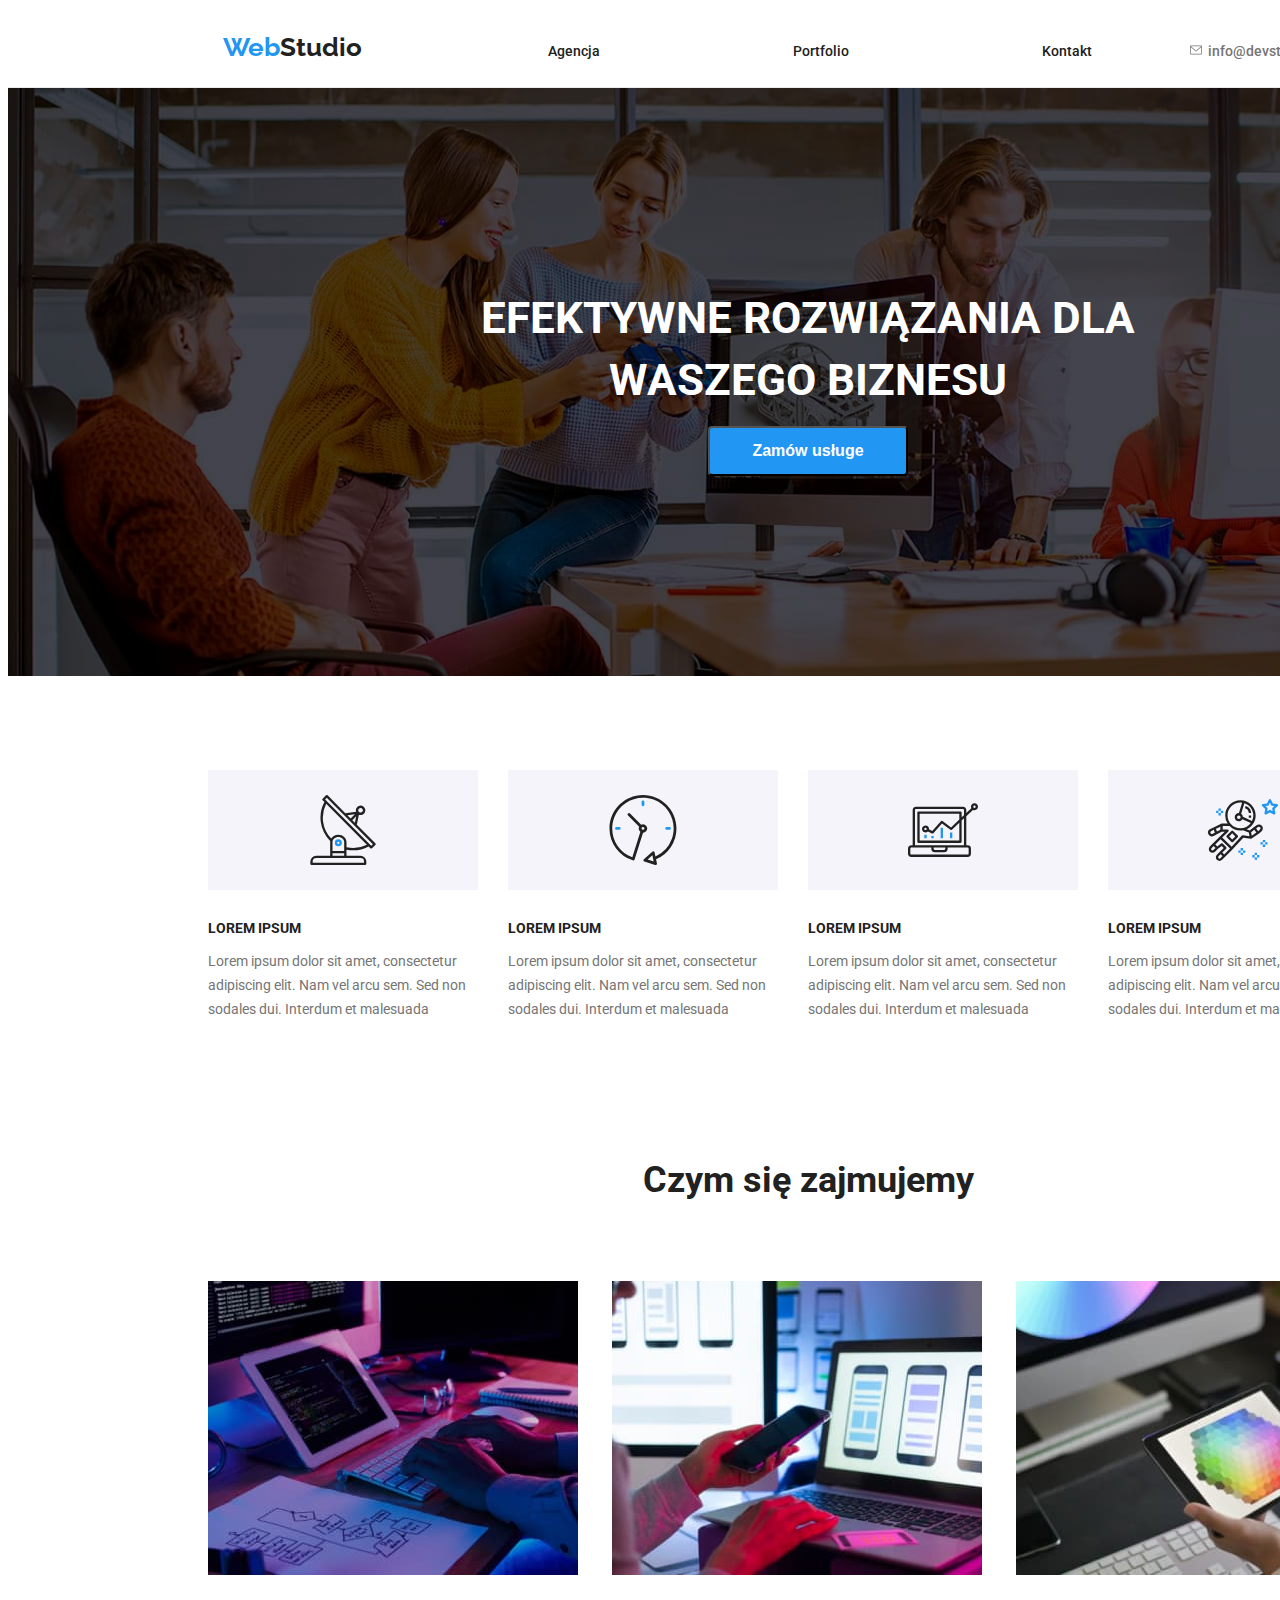
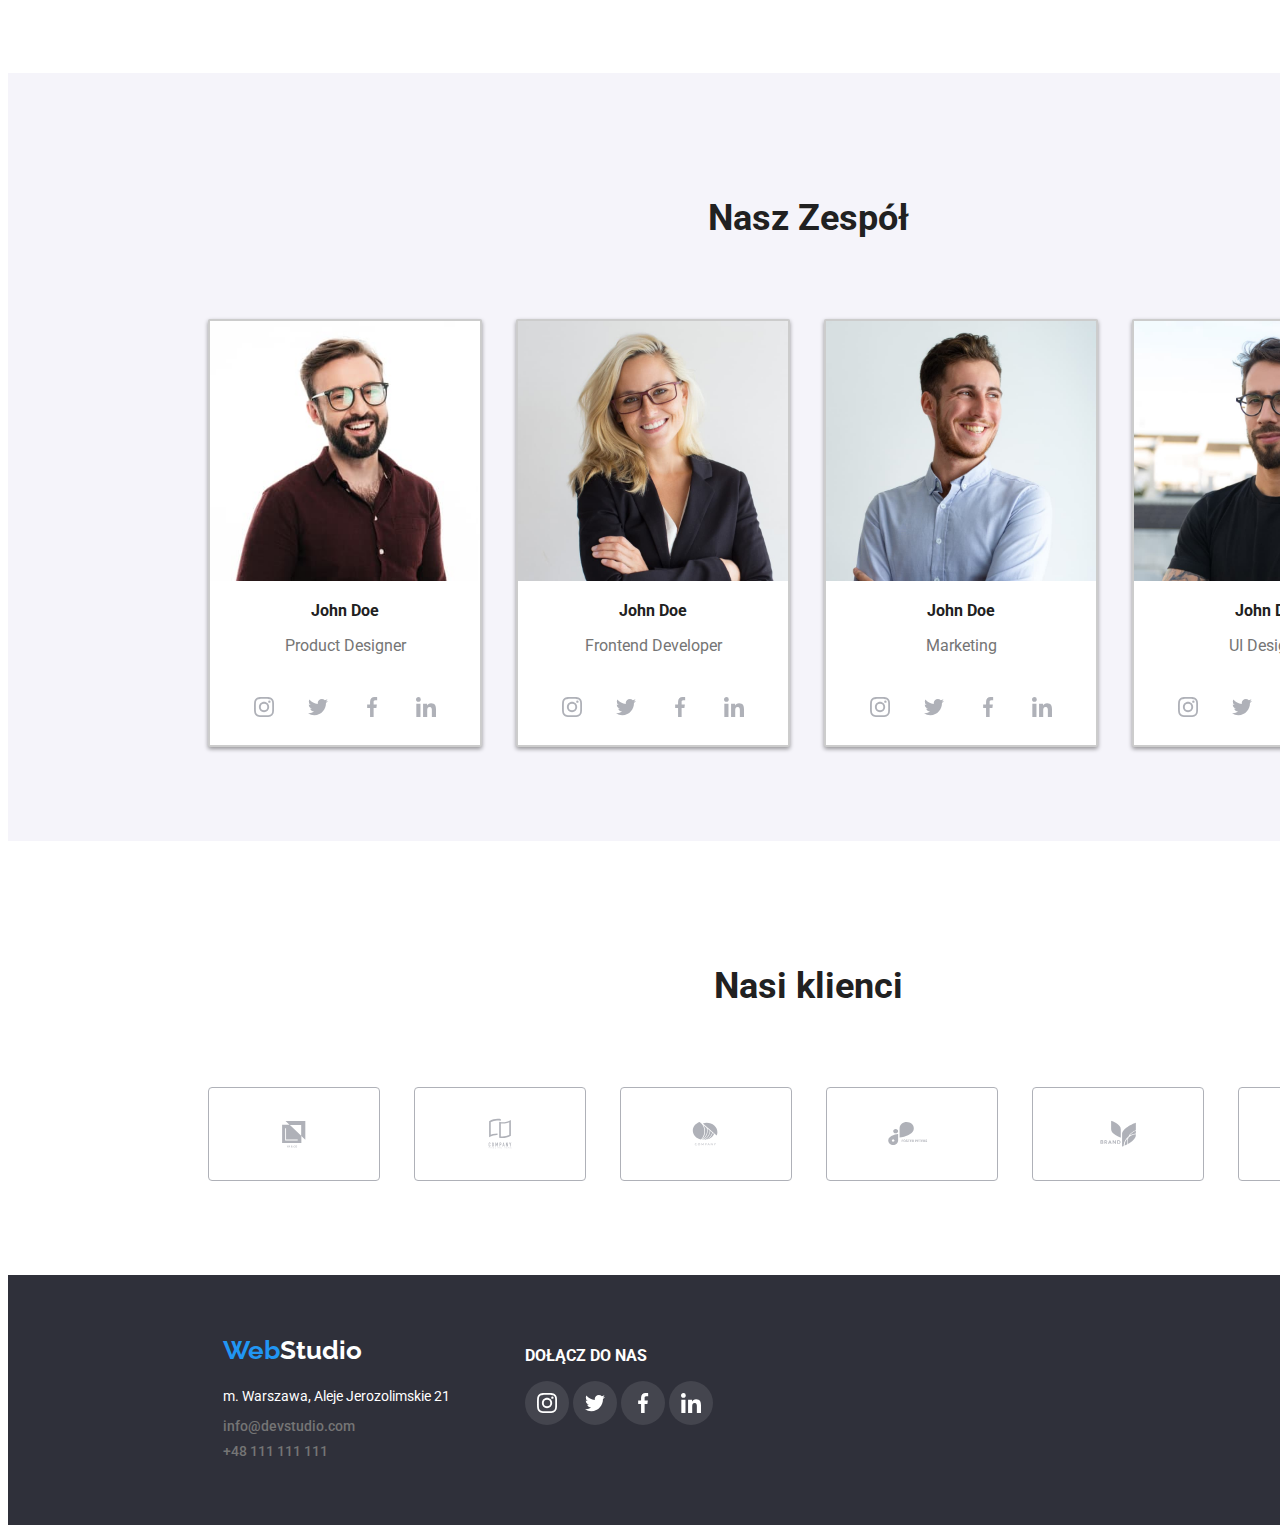
==== commit 1a132280: "finish-svg" ====
--- a/index.html
+++ b/index.html
@@ -38,13 +38,13 @@
           <ul class="contact">
             <li>
               <svg id="icon-envelope" width="16" height="12">
-                <use href="./images/icons2.svg#icon-envelope"></use>
+                <use href="./images/icons.svg#icon-envelope"></use>
               </svg>
               <a href="mailto:info@devstudio.com">info@devstudio.com</a>
             </li>
             <li>
               <svg id="icon-smartphone" width="16" height="12">
-                <use href="./images/icons2.svg#icon-smartphone"></use>
+                <use href="./images/icons.svg#icon-smartphone"></use>
               </svg>
               <a href="tel:+48111111111">+48 111 111 111</a>
             </li>
@@ -63,7 +63,7 @@
           <li class="lorem-box">
             <div class="container-svg-lorem">
               <svg widt="70" height="70">
-                <use href="./images/icons2.svg#icon-antenna-1"></use>
+                <use href="./images/icons.svg#icon-antenna-1"></use>
               </svg>
             </div>
             <p class="lorem-header">LOREM IPSUM</p>
@@ -75,7 +75,7 @@
           <li class="lorem-box">
             <div class="container-svg-lorem">
               <svg widt="70" height="70">
-                <use href="./images/icons2.svg#icon-clock-1"></use>
+                <use href="./images/icons.svg#icon-clock-1"></use>
               </svg>
             </div>
             <p class="lorem-header">LOREM IPSUM</p>
@@ -87,7 +87,7 @@
           <li class="lorem-box">
             <div class="container-svg-lorem">
               <svg widt="70" height="70">
-                <use href="./images/icons2.svg#icon-diagram-1"></use>
+                <use href="./images/icons.svg#icon-diagram-1"></use>
               </svg>
             </div>
             <p class="lorem-header">LOREM IPSUM</p>
@@ -99,7 +99,7 @@
           <li class="lorem-box">
             <div class="container-svg-lorem">
               <svg widt="70" height="70">
-                <use href="./images/icons2.svg#icon-astronaut-1"></use>
+                <use href="./images/icons.svg#icon-astronaut-1"></use>
               </svg>
             </div>
             <p class="lorem-header">LOREM IPSUM</p>
@@ -305,42 +305,42 @@
           <div class="svg-client-position">
             <div class="container-svg-client">
               <svg id="client-1" width="106" height="60">
-                <use href="./images/icons2.svg#icon-client-1"></use>
+                <use href="./images/icons.svg#icon-client-1"></use>
               </svg>
             </div>
           </div>
           <div class="svg-client-position">
             <div class="container-svg-client">
               <svg id="client-2" width="106" height="60">
-                <use href="./images/icons2.svg#icon-client-2"></use>
+                <use href="./images/icons.svg#icon-client-2"></use>
               </svg>
             </div>
           </div>
           <div class="svg-client-position">
             <div class="container-svg-client">
               <svg id="client-3" width="106" height="60">
-                <use href="./images/icons2.svg#icon-client-3"></use>
+                <use href="./images/icons.svg#icon-client-3"></use>
               </svg>
             </div>
           </div>
           <div class="svg-client-position">
             <div class="container-svg-client">
               <svg id="client-4" width="106" height="60">
-                <use href="./images/icons2.svg#icon-client-4"></use>
+                <use href="./images/icons.svg#icon-client-4"></use>
               </svg>
             </div>
           </div>
           <div class="svg-client-position">
             <div class="container-svg-client">
               <svg id="client-5" width="106" height="60">
-                <use href="./images/icons2.svg#icon-client-5"></use>
+                <use href="./images/icons.svg#icon-client-5"></use>
               </svg>
             </div>
           </div>
           <div class="svg-client-position">
             <div class="container-svg-client">
               <svg id="client-6" width="106" height="60">
-                <use href="./images/icons2.svg#icon-client-6"></use>
+                <use href="./images/icons.svg#icon-client-6"></use>
               </svg>
             </div>
           </div>
--- a/css/styles.css
+++ b/css/styles.css
@@ -69,8 +69,6 @@
 
 .bookmarks > li > a {
   display: inline-flex;
-  /* justify-content: space-between;
-  align-items: baseline; */
   font-size: 14px;
   font-weight: 500;
   color: rgba(33, 33, 33, 1);
@@ -120,8 +118,11 @@
 }
 
 .main-box {
-  background-image: url(/images/picture-effective.jpg);
-  width: 1600px;
+  background-image: url(../images/picture-effective.jpg);
+  width: 1600px;
+  box-shadow: -1600px 22px 0px 1600px rgba(0, 0, 0, 0.5) inset;
+  -webkit-box-shadow: -1600px 22px 0px 1600px rgba(0, 0, 0, 0.5) inset;
+  -moz-box-shadow: -1600px 22px 0px 1600px rgba(0, 0, 0, 0.5) inset;
 }
 
 .main-text {
@@ -287,7 +288,6 @@
   padding-right: 215px;
   padding-bottom: 94px;
   padding-left: 215px;
-  /* margin-right: 30px; */
 }
 
 .images-team {
@@ -319,9 +319,12 @@
   justify-content: space-between;
   margin-right: 30px;
   border: 2px solid rgba(0, 0, 0, 0.2);
-  border-radius: 1px;
+  border-radius: 2px;
   text-align: center;
   background-color: rgba(255, 255, 255, 1);
+  box-shadow: 0px 2px 4px 0px rgba(0, 0, 0, 0.4);
+  -webkit-box-shadow: 0px 2px 4px 0px rgba(0, 0, 0, 0.4);
+  -moz-box-shadow: 0px 2px 4px 0px rgba(0, 0, 0, 0.4);
 }
 
 .images-persons:last-child {
@@ -396,6 +399,9 @@
 .container-svg-client:hover {
   border: 1px solid rgba(33, 150, 243, 1);
   fill: rgba(33, 150, 243, 1);
+  box-shadow: 0px 11px 17px -5px rgba(0, 0, 0, 0.4);
+  -webkit-box-shadow: 0px 11px 17px -5px rgba(0, 0, 0, 0.4);
+  -moz-box-shadow: 0px 11px 17px -5px rgba(0, 0, 0, 0.4);
 }
 
 footer {
@@ -453,7 +459,6 @@
 }
 
 .container-join {
-  /* width: 206px; */
   padding-left: 70px;
   padding-top: 55px;
   padding-bottom: 100px;
@@ -507,6 +512,13 @@
   padding: 6px 22px 6px 22px;
   border-radius: 4px;
   cursor: pointer;
+  transition: box-shadow 0.3s;
+}
+
+button:hover {
+  box-shadow: 1px 7px 18px -6px rgba(0, 0, 0, 0.52);
+  -webkit-box-shadow: 1px 7px 18px -6px rgba(0, 0, 0, 0.52);
+  -moz-box-shadow: 1px 7px 18px -6px rgba(0, 0, 0, 0.52);
 }
 
 .btn-portfolio:last-child {
@@ -544,25 +556,19 @@
   display: inline-block;
   flex-direction: row;
   justify-content: space-between;
-  /* margin-right: 30px; */
   border: 2px solid rgba(0, 0, 0, 0.2);
   border-radius: 1px;
   text-align: center;
   background-color: rgba(255, 255, 255, 1);
-}
-
-/* .design-img-border {
-  border-right: 2px solid rgba(0, 0, 0, 0.2);
-  border-bottom: 2px solid rgba(0, 0, 0, 0.2);
-  border-left: 2px solid rgba(0, 0, 0, 0.2);
-  border-radius: 1px;
-  text-align: center;
-  background-color: rgba(255, 255, 255, 1);
-} */
-
-/* .design-img:nth-child(2n + 1) {
-  margin-right: 0px;
-} */
+  cursor: pointer;
+  transition: box-shadow 0.3s;
+}
+
+.design-img:hover {
+  box-shadow: 1px 7px 18px -6px rgba(0, 0, 0, 0.52);
+  -webkit-box-shadow: 1px 7px 18px -6px rgba(0, 0, 0, 0.52);
+  -moz-box-shadow: 1px 7px 18px -6px rgba(0, 0, 0, 0.52);
+}
 
 .portfolio-examples {
   display: flex;
@@ -572,8 +578,3 @@
   padding-right: 185px;
   padding-bottom: 94px;
 }
-
-/* .images-portfolio-examples {
-  display: flex;
-  flex-wrap: wrap;
-} */
